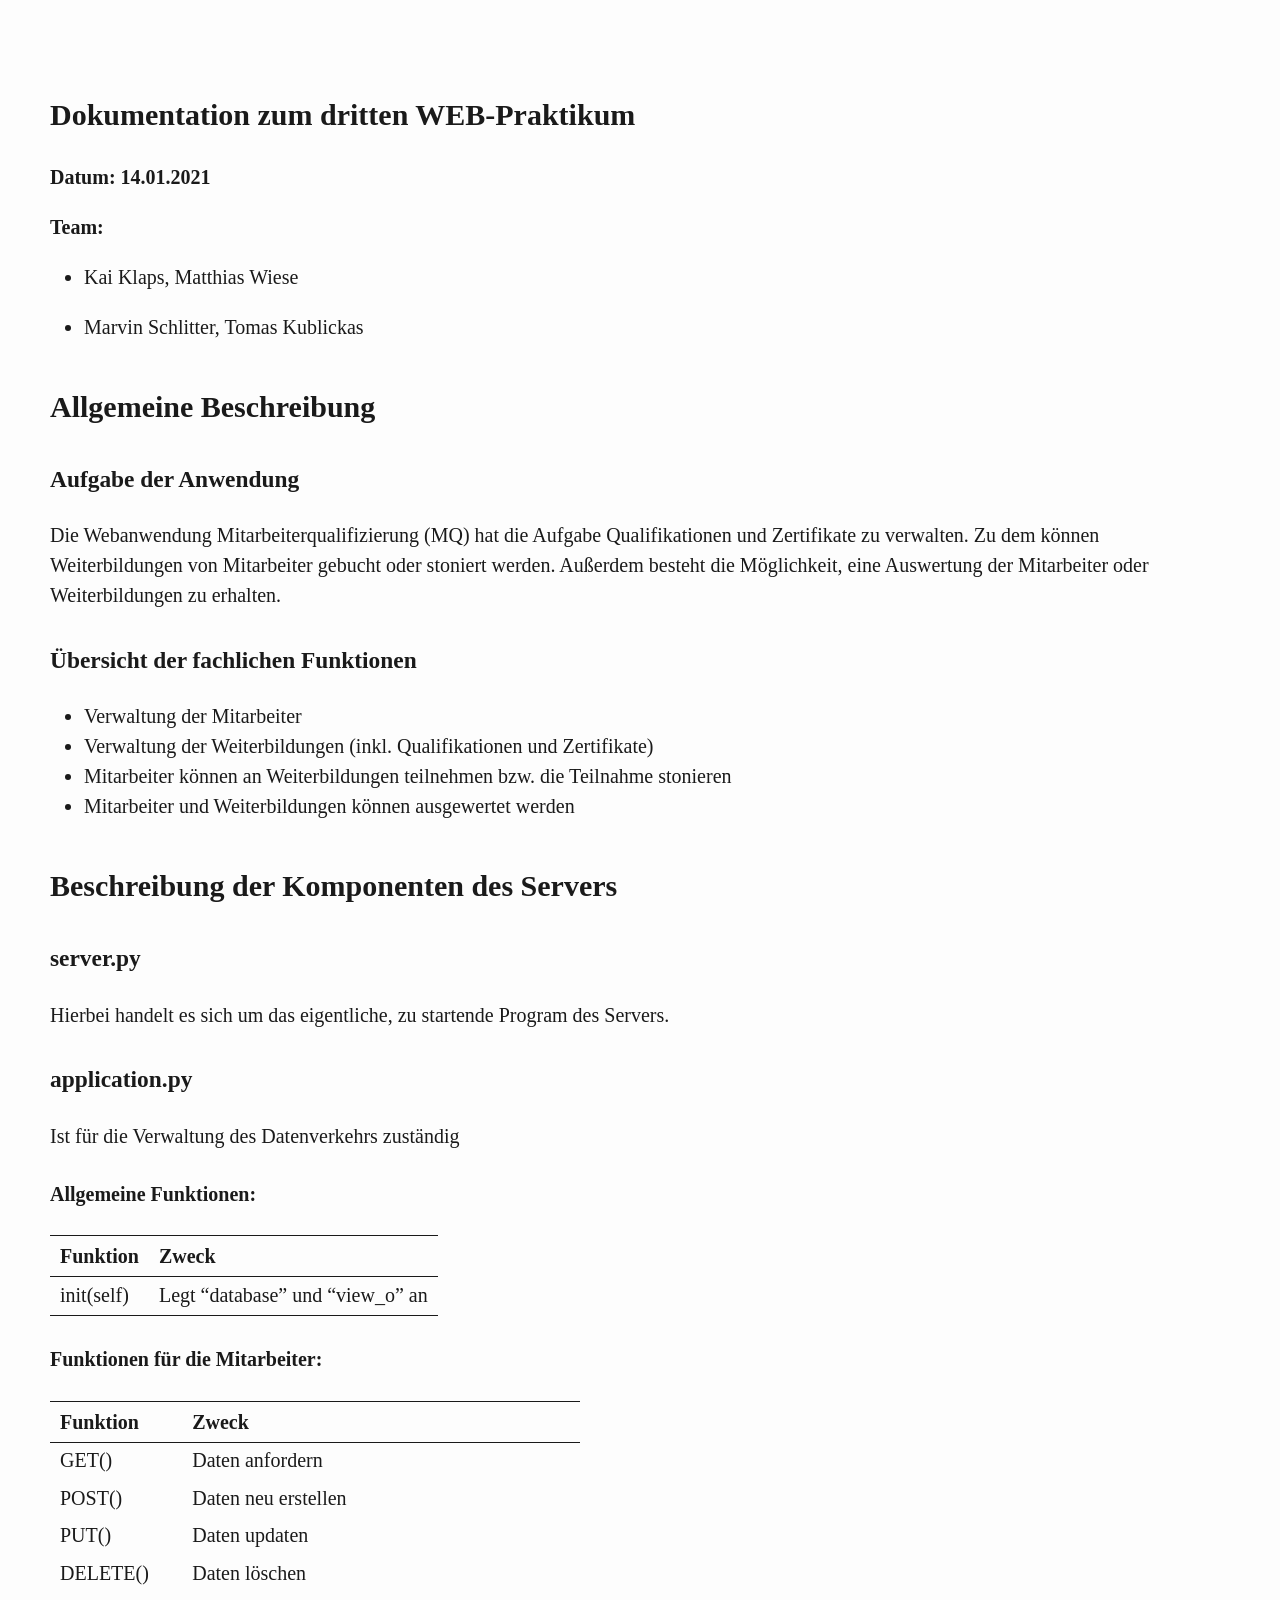
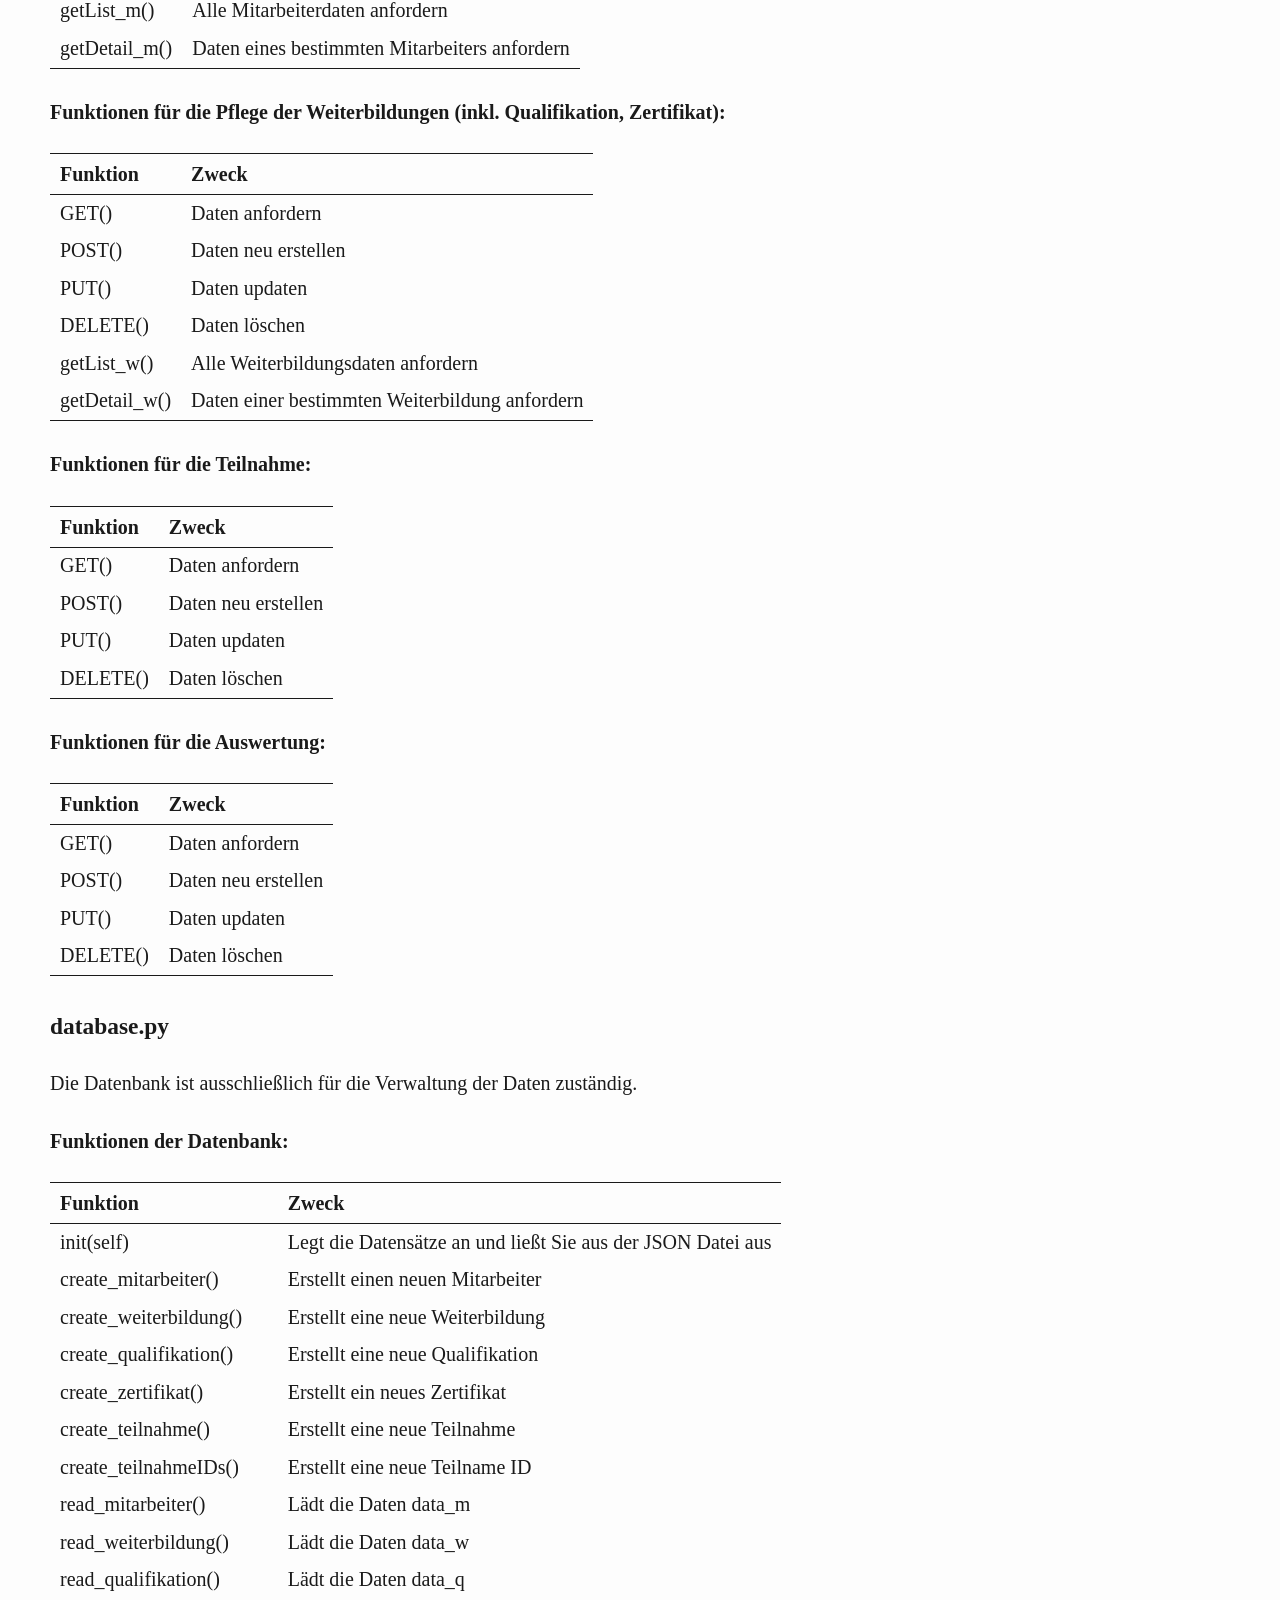
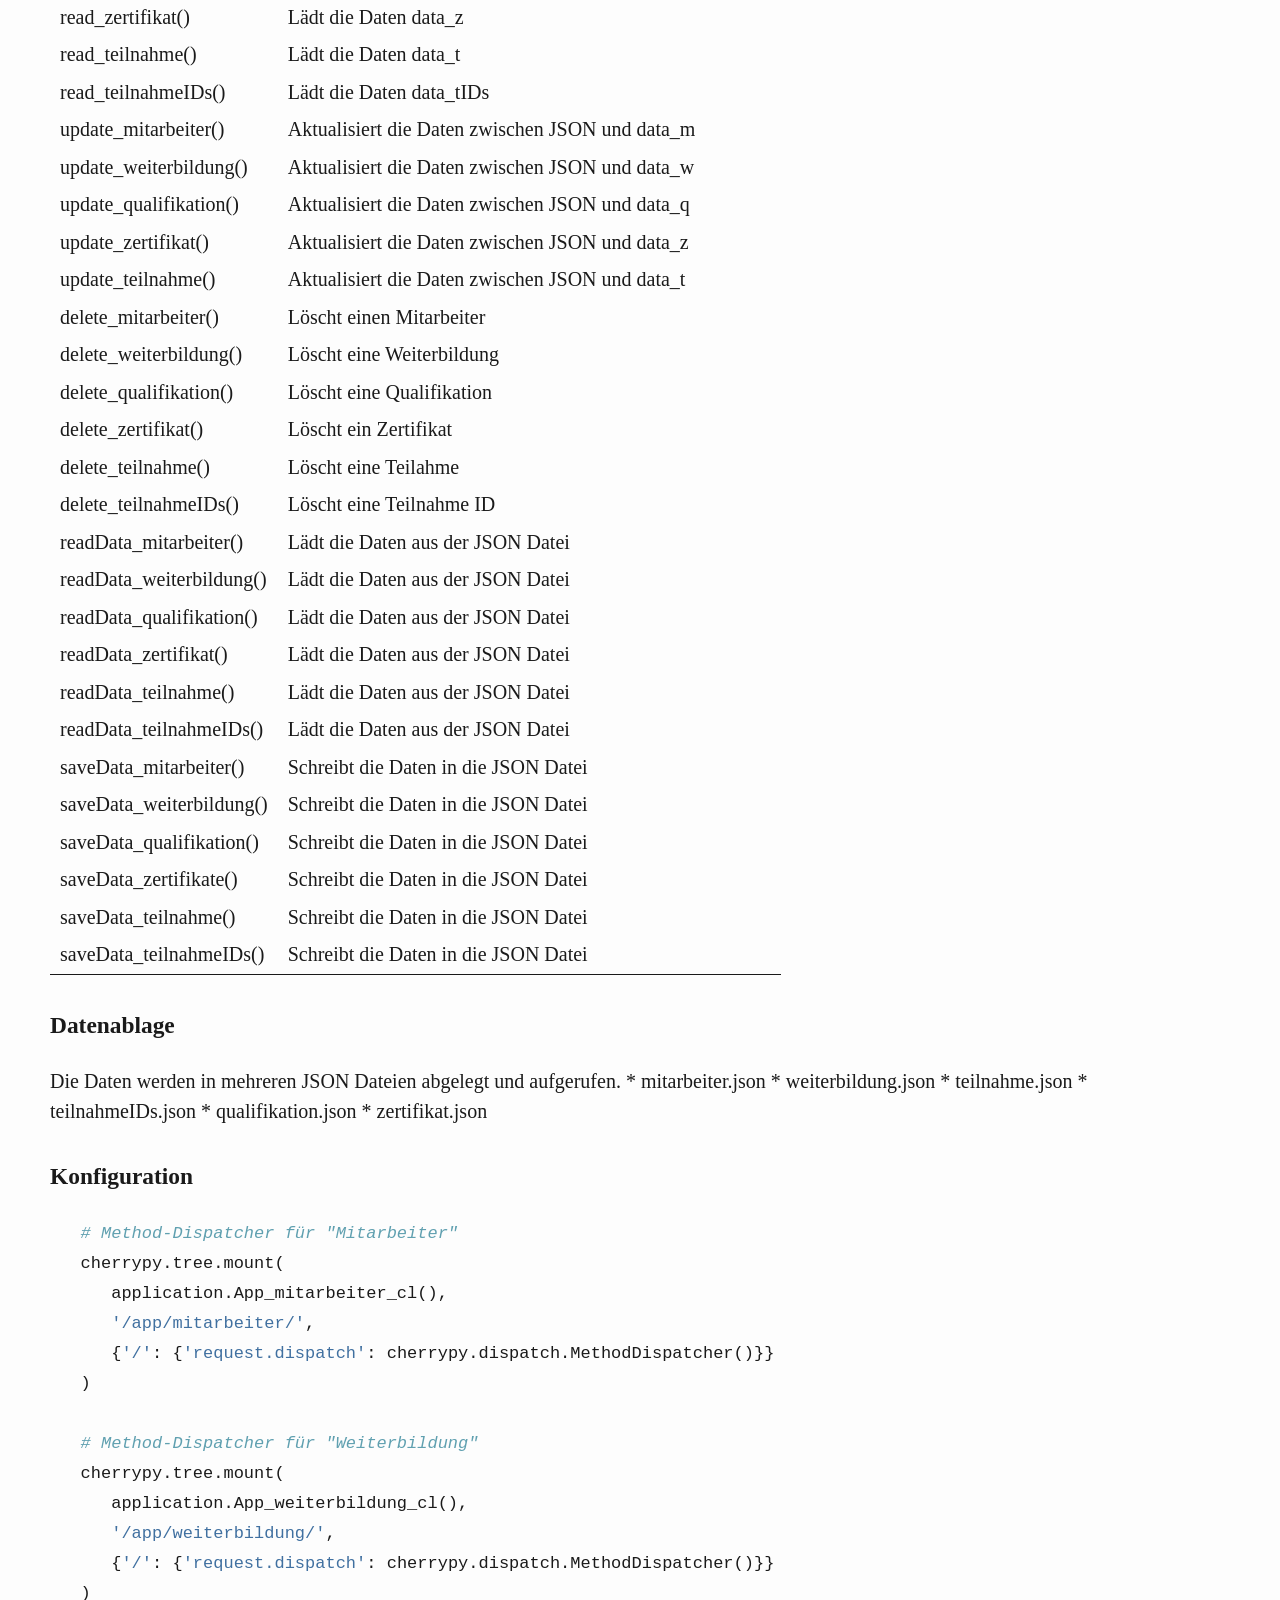
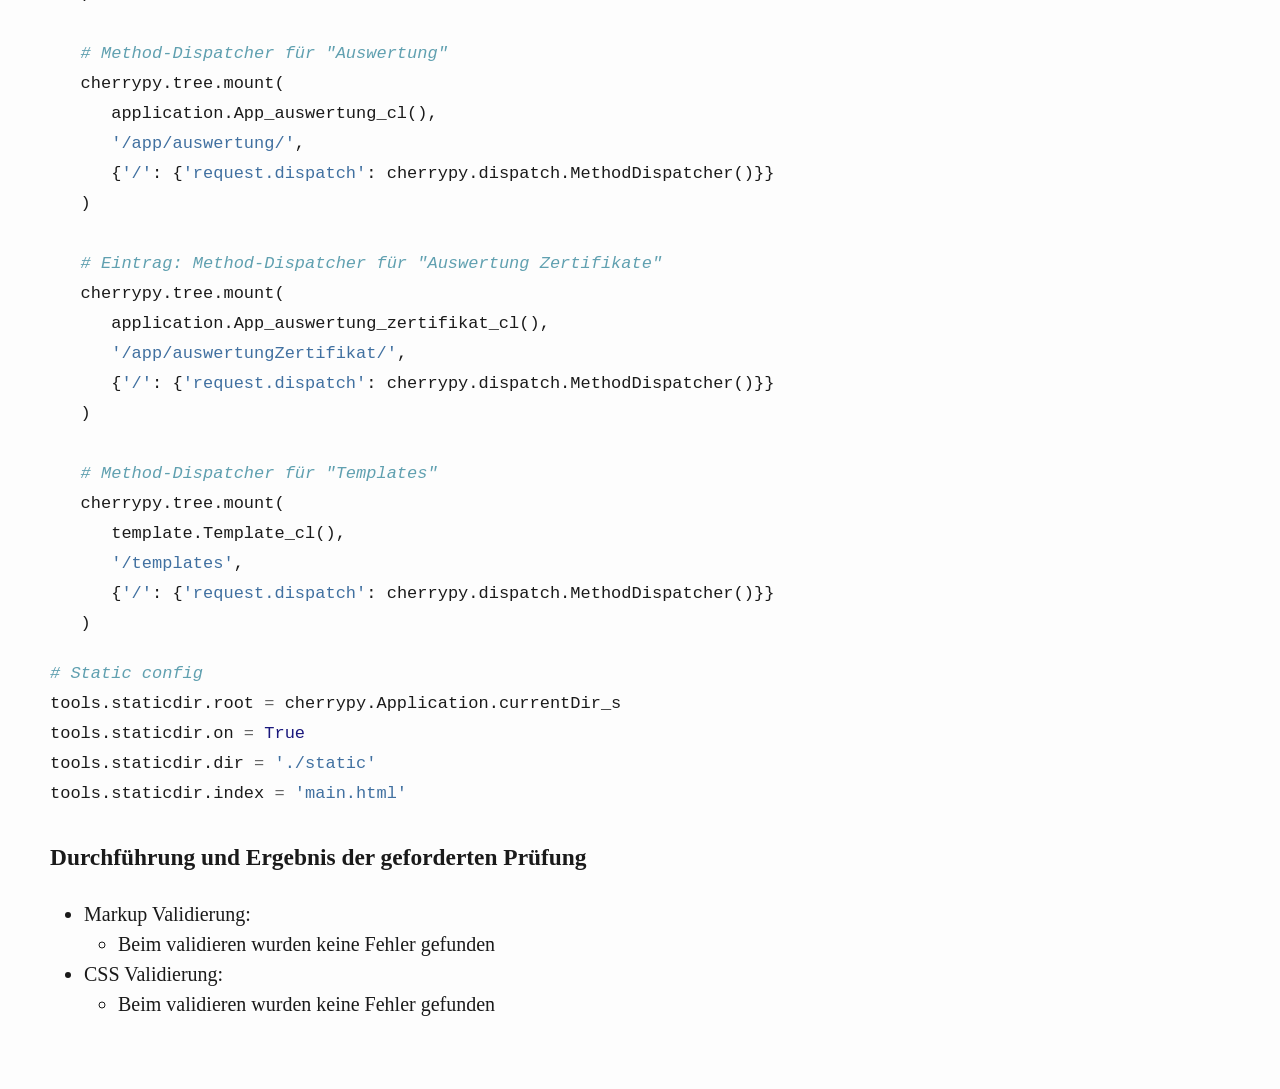
==== Praktikum-3/mq_p3/doc/Doku.html @ 1a1dd070 "Updated Doku" ====
<!DOCTYPE html>
<html xmlns="http://www.w3.org/1999/xhtml" lang="" xml:lang="">
<head>
  <meta charset="utf-8" />
  <meta name="generator" content="pandoc" />
  <meta name="viewport" content="width=device-width, initial-scale=1.0, user-scalable=yes" />
  <title>Doku</title>
  <style>
    html {
      line-height: 1.5;
      font-family: Georgia, serif;
      font-size: 20px;
      color: #1a1a1a;
      background-color: #fdfdfd;
    }
    body {
      margin: 0 auto;
      max-width: 66em;
      padding-left: 50px;
      padding-right: 50px;
      padding-top: 50px;
      padding-bottom: 50px;
      hyphens: auto;
      word-wrap: break-word;
      text-rendering: optimizeLegibility;
      font-kerning: normal;
    }
    @media (max-width: 600px) {
      body {
        font-size: 0.9em;
        padding: 1em;
      }
    }
    @media print {
      body {
        background-color: transparent;
        color: black;
        font-size: 12pt;
      }
      p, h2, h3 {
        orphans: 3;
        widows: 3;
      }
      h2, h3, h4 {
        page-break-after: avoid;
      }
    }
    p {
      margin: 1em 0;
    }
    a {
      color: #1a1a1a;
    }
    a:visited {
      color: #1a1a1a;
    }
    img {
      max-width: 100%;
    }
    h1, h2, h3, h4, h5, h6 {
      margin-top: 1.4em;
    }
    h5, h6 {
      font-size: 1em;
      font-style: italic;
    }
    h6 {
      font-weight: normal;
    }
    ol, ul {
      padding-left: 1.7em;
      margin-top: 1em;
    }
    li > ol, li > ul {
      margin-top: 0;
    }
    blockquote {
      margin: 1em 0 1em 1.7em;
      padding-left: 1em;
      border-left: 2px solid #e6e6e6;
      color: #606060;
    }
    code {
      font-family: Menlo, Monaco, 'Lucida Console', Consolas, monospace;
      font-size: 85%;
      margin: 0;
    }
    pre {
      margin: 1em 0;
      overflow: auto;
    }
    pre code {
      padding: 0;
      overflow: visible;
    }
    .sourceCode {
     background-color: transparent;
     overflow: visible;
    }
    hr {
      background-color: #1a1a1a;
      border: none;
      height: 1px;
      margin: 1em 0;
    }
    table {
      margin: 1em 0;
      border-collapse: collapse;
      width: 100%;
      overflow-x: auto;
      display: block;
      font-variant-numeric: lining-nums tabular-nums;
    }
    table caption {
      margin-bottom: 0.75em;
    }
    tbody {
      margin-top: 0.5em;
      border-top: 1px solid #1a1a1a;
      border-bottom: 1px solid #1a1a1a;
    }
    th {
      border-top: 1px solid #1a1a1a;
      padding: 0.25em 0.5em 0.25em 0.5em;
    }
    td {
      padding: 0.125em 0.5em 0.25em 0.5em;
    }
    header {
      margin-bottom: 4em;
      text-align: center;
    }
    #TOC li {
      list-style: none;
    }
    #TOC a:not(:hover) {
      text-decoration: none;
    }
    code{white-space: pre-wrap;}
    span.smallcaps{font-variant: small-caps;}
    span.underline{text-decoration: underline;}
    div.column{display: inline-block; vertical-align: top; width: 50%;}
    div.hanging-indent{margin-left: 1.5em; text-indent: -1.5em;}
    ul.task-list{list-style: none;}
    pre > code.sourceCode { white-space: pre; position: relative; }
    pre > code.sourceCode > span { display: inline-block; line-height: 1.25; }
    pre > code.sourceCode > span:empty { height: 1.2em; }
    code.sourceCode > span { color: inherit; text-decoration: inherit; }
    div.sourceCode { margin: 1em 0; }
    pre.sourceCode { margin: 0; }
    @media screen {
    div.sourceCode { overflow: auto; }
    }
    @media print {
    pre > code.sourceCode { white-space: pre-wrap; }
    pre > code.sourceCode > span { text-indent: -5em; padding-left: 5em; }
    }
    pre.numberSource code
      { counter-reset: source-line 0; }
    pre.numberSource code > span
      { position: relative; left: -4em; counter-increment: source-line; }
    pre.numberSource code > span > a:first-child::before
      { content: counter(source-line);
        position: relative; left: -1em; text-align: right; vertical-align: baseline;
        border: none; display: inline-block;
        -webkit-touch-callout: none; -webkit-user-select: none;
        -khtml-user-select: none; -moz-user-select: none;
        -ms-user-select: none; user-select: none;
        padding: 0 4px; width: 4em;
        color: #aaaaaa;
      }
    pre.numberSource { margin-left: 3em; border-left: 1px solid #aaaaaa;  padding-left: 4px; }
    div.sourceCode
      {   }
    @media screen {
    pre > code.sourceCode > span > a:first-child::before { text-decoration: underline; }
    }
    code span.al { color: #ff0000; font-weight: bold; } /* Alert */
    code span.an { color: #60a0b0; font-weight: bold; font-style: italic; } /* Annotation */
    code span.at { color: #7d9029; } /* Attribute */
    code span.bn { color: #40a070; } /* BaseN */
    code span.bu { } /* BuiltIn */
    code span.cf { color: #007020; font-weight: bold; } /* ControlFlow */
    code span.ch { color: #4070a0; } /* Char */
    code span.cn { color: #880000; } /* Constant */
    code span.co { color: #60a0b0; font-style: italic; } /* Comment */
    code span.cv { color: #60a0b0; font-weight: bold; font-style: italic; } /* CommentVar */
    code span.do { color: #ba2121; font-style: italic; } /* Documentation */
    code span.dt { color: #902000; } /* DataType */
    code span.dv { color: #40a070; } /* DecVal */
    code span.er { color: #ff0000; font-weight: bold; } /* Error */
    code span.ex { } /* Extension */
    code span.fl { color: #40a070; } /* Float */
    code span.fu { color: #06287e; } /* Function */
    code span.im { } /* Import */
    code span.in { color: #60a0b0; font-weight: bold; font-style: italic; } /* Information */
    code span.kw { color: #007020; font-weight: bold; } /* Keyword */
    code span.op { color: #666666; } /* Operator */
    code span.ot { color: #007020; } /* Other */
    code span.pp { color: #bc7a00; } /* Preprocessor */
    code span.sc { color: #4070a0; } /* SpecialChar */
    code span.ss { color: #bb6688; } /* SpecialString */
    code span.st { color: #4070a0; } /* String */
    code span.va { color: #19177c; } /* Variable */
    code span.vs { color: #4070a0; } /* VerbatimString */
    code span.wa { color: #60a0b0; font-weight: bold; font-style: italic; } /* Warning */
    .display.math{display: block; text-align: center; margin: 0.5rem auto;}
  </style>
  <!--[if lt IE 9]>
    <script src="//cdnjs.cloudflare.com/ajax/libs/html5shiv/3.7.3/html5shiv-printshiv.min.js"></script>
  <![endif]-->
</head>
<body>
<h2 id="dokumentation-zum-dritten-web-praktikum">Dokumentation zum dritten WEB-Praktikum</h2>
<p><strong>Datum: 14.01.2021</strong></p>
<p><strong>Team:</strong></p>
<ul>
<li><p>Kai Klaps, Matthias Wiese</p></li>
<li><p>Marvin Schlitter, Tomas Kublickas</p></li>
</ul>
<h2 id="allgemeine-beschreibung">Allgemeine Beschreibung</h2>
<h3 id="aufgabe-der-anwendung">Aufgabe der Anwendung</h3>
<p>Die Webanwendung Mitarbeiterqualifizierung (MQ) hat die Aufgabe Qualifikationen und Zertifikate zu verwalten. Zu dem können Weiterbildungen von Mitarbeiter gebucht oder stoniert werden. Außerdem besteht die Möglichkeit, eine Auswertung der Mitarbeiter oder Weiterbildungen zu erhalten.</p>
<h3 id="übersicht-der-fachlichen-funktionen">Übersicht der fachlichen Funktionen</h3>
<ul>
<li>Verwaltung der Mitarbeiter</li>
<li>Verwaltung der Weiterbildungen (inkl. Qualifikationen und Zertifikate)</li>
<li>Mitarbeiter können an Weiterbildungen teilnehmen bzw. die Teilnahme stonieren</li>
<li>Mitarbeiter und Weiterbildungen können ausgewertet werden</li>
</ul>
<h2 id="beschreibung-der-komponenten-des-servers">Beschreibung der Komponenten des Servers</h2>
<h3 id="server.py">server.py</h3>
<p>Hierbei handelt es sich um das eigentliche, zu startende Program des Servers.</p>
<h3 id="application.py">application.py</h3>
<p>Ist für die Verwaltung des Datenverkehrs zuständig</p>
<h4 id="allgemeine-funktionen">Allgemeine Funktionen:</h4>
<table>
<thead>
<tr class="header">
<th style="text-align: left;">Funktion</th>
<th style="text-align: left;">Zweck</th>
</tr>
</thead>
<tbody>
<tr class="odd">
<td style="text-align: left;">init(self)</td>
<td style="text-align: left;">Legt “database” und “view_o” an</td>
</tr>
</tbody>
</table>
<h4 id="funktionen-für-die-mitarbeiter">Funktionen für die Mitarbeiter:</h4>
<table>
<thead>
<tr class="header">
<th style="text-align: left;">Funktion</th>
<th style="text-align: left;">Zweck</th>
</tr>
</thead>
<tbody>
<tr class="odd">
<td style="text-align: left;">GET()</td>
<td style="text-align: left;">Daten anfordern</td>
</tr>
<tr class="even">
<td style="text-align: left;">POST()</td>
<td style="text-align: left;">Daten neu erstellen</td>
</tr>
<tr class="odd">
<td style="text-align: left;">PUT()</td>
<td style="text-align: left;">Daten updaten</td>
</tr>
<tr class="even">
<td style="text-align: left;">DELETE()</td>
<td style="text-align: left;">Daten löschen</td>
</tr>
<tr class="odd">
<td style="text-align: left;">getList_m()</td>
<td style="text-align: left;">Alle Mitarbeiterdaten anfordern</td>
</tr>
<tr class="even">
<td style="text-align: left;">getDetail_m()</td>
<td style="text-align: left;">Daten eines bestimmten Mitarbeiters anfordern</td>
</tr>
</tbody>
</table>
<h4 id="funktionen-für-die-pflege-der-weiterbildungen-inkl.-qualifikation-zertifikat">Funktionen für die Pflege der Weiterbildungen (inkl. Qualifikation, Zertifikat):</h4>
<table>
<thead>
<tr class="header">
<th style="text-align: left;">Funktion</th>
<th style="text-align: left;">Zweck</th>
</tr>
</thead>
<tbody>
<tr class="odd">
<td style="text-align: left;">GET()</td>
<td style="text-align: left;">Daten anfordern</td>
</tr>
<tr class="even">
<td style="text-align: left;">POST()</td>
<td style="text-align: left;">Daten neu erstellen</td>
</tr>
<tr class="odd">
<td style="text-align: left;">PUT()</td>
<td style="text-align: left;">Daten updaten</td>
</tr>
<tr class="even">
<td style="text-align: left;">DELETE()</td>
<td style="text-align: left;">Daten löschen</td>
</tr>
<tr class="odd">
<td style="text-align: left;">getList_w()</td>
<td style="text-align: left;">Alle Weiterbildungsdaten anfordern</td>
</tr>
<tr class="even">
<td style="text-align: left;">getDetail_w()</td>
<td style="text-align: left;">Daten einer bestimmten Weiterbildung anfordern</td>
</tr>
</tbody>
</table>
<h4 id="funktionen-für-die-teilnahme">Funktionen für die Teilnahme:</h4>
<table>
<thead>
<tr class="header">
<th style="text-align: left;">Funktion</th>
<th style="text-align: left;">Zweck</th>
</tr>
</thead>
<tbody>
<tr class="odd">
<td style="text-align: left;">GET()</td>
<td style="text-align: left;">Daten anfordern</td>
</tr>
<tr class="even">
<td style="text-align: left;">POST()</td>
<td style="text-align: left;">Daten neu erstellen</td>
</tr>
<tr class="odd">
<td style="text-align: left;">PUT()</td>
<td style="text-align: left;">Daten updaten</td>
</tr>
<tr class="even">
<td style="text-align: left;">DELETE()</td>
<td style="text-align: left;">Daten löschen</td>
</tr>
</tbody>
</table>
<h4 id="funktionen-für-die-auswertung">Funktionen für die Auswertung:</h4>
<table>
<thead>
<tr class="header">
<th style="text-align: left;">Funktion</th>
<th style="text-align: left;">Zweck</th>
</tr>
</thead>
<tbody>
<tr class="odd">
<td style="text-align: left;">GET()</td>
<td style="text-align: left;">Daten anfordern</td>
</tr>
<tr class="even">
<td style="text-align: left;">POST()</td>
<td style="text-align: left;">Daten neu erstellen</td>
</tr>
<tr class="odd">
<td style="text-align: left;">PUT()</td>
<td style="text-align: left;">Daten updaten</td>
</tr>
<tr class="even">
<td style="text-align: left;">DELETE()</td>
<td style="text-align: left;">Daten löschen</td>
</tr>
</tbody>
</table>
<h3 id="database.py">database.py</h3>
<p>Die Datenbank ist ausschließlich für die Verwaltung der Daten zuständig.</p>
<h4 id="funktionen-der-datenbank">Funktionen der Datenbank:</h4>
<table>
<thead>
<tr class="header">
<th style="text-align: left;">Funktion</th>
<th style="text-align: left;">Zweck</th>
</tr>
</thead>
<tbody>
<tr class="odd">
<td style="text-align: left;">init(self)</td>
<td style="text-align: left;">Legt die Datensätze an und ließt Sie aus der JSON Datei aus</td>
</tr>
<tr class="even">
<td style="text-align: left;">create_mitarbeiter()</td>
<td style="text-align: left;">Erstellt einen neuen Mitarbeiter</td>
</tr>
<tr class="odd">
<td style="text-align: left;">create_weiterbildung()</td>
<td style="text-align: left;">Erstellt eine neue Weiterbildung</td>
</tr>
<tr class="even">
<td style="text-align: left;">create_qualifikation()</td>
<td style="text-align: left;">Erstellt eine neue Qualifikation</td>
</tr>
<tr class="odd">
<td style="text-align: left;">create_zertifikat()</td>
<td style="text-align: left;">Erstellt ein neues Zertifikat</td>
</tr>
<tr class="even">
<td style="text-align: left;">create_teilnahme()</td>
<td style="text-align: left;">Erstellt eine neue Teilnahme</td>
</tr>
<tr class="odd">
<td style="text-align: left;">create_teilnahmeIDs()</td>
<td style="text-align: left;">Erstellt eine neue Teilname ID</td>
</tr>
<tr class="even">
<td style="text-align: left;">read_mitarbeiter()</td>
<td style="text-align: left;">Lädt die Daten data_m</td>
</tr>
<tr class="odd">
<td style="text-align: left;">read_weiterbildung()</td>
<td style="text-align: left;">Lädt die Daten data_w</td>
</tr>
<tr class="even">
<td style="text-align: left;">read_qualifikation()</td>
<td style="text-align: left;">Lädt die Daten data_q</td>
</tr>
<tr class="odd">
<td style="text-align: left;">read_zertifikat()</td>
<td style="text-align: left;">Lädt die Daten data_z</td>
</tr>
<tr class="even">
<td style="text-align: left;">read_teilnahme()</td>
<td style="text-align: left;">Lädt die Daten data_t</td>
</tr>
<tr class="odd">
<td style="text-align: left;">read_teilnahmeIDs()</td>
<td style="text-align: left;">Lädt die Daten data_tIDs</td>
</tr>
<tr class="even">
<td style="text-align: left;">update_mitarbeiter()</td>
<td style="text-align: left;">Aktualisiert die Daten zwischen JSON und data_m</td>
</tr>
<tr class="odd">
<td style="text-align: left;">update_weiterbildung()</td>
<td style="text-align: left;">Aktualisiert die Daten zwischen JSON und data_w</td>
</tr>
<tr class="even">
<td style="text-align: left;">update_qualifikation()</td>
<td style="text-align: left;">Aktualisiert die Daten zwischen JSON und data_q</td>
</tr>
<tr class="odd">
<td style="text-align: left;">update_zertifikat()</td>
<td style="text-align: left;">Aktualisiert die Daten zwischen JSON und data_z</td>
</tr>
<tr class="even">
<td style="text-align: left;">update_teilnahme()</td>
<td style="text-align: left;">Aktualisiert die Daten zwischen JSON und data_t</td>
</tr>
<tr class="odd">
<td style="text-align: left;">delete_mitarbeiter()</td>
<td style="text-align: left;">Löscht einen Mitarbeiter</td>
</tr>
<tr class="even">
<td style="text-align: left;">delete_weiterbildung()</td>
<td style="text-align: left;">Löscht eine Weiterbildung</td>
</tr>
<tr class="odd">
<td style="text-align: left;">delete_qualifikation()</td>
<td style="text-align: left;">Löscht eine Qualifikation</td>
</tr>
<tr class="even">
<td style="text-align: left;">delete_zertifikat()</td>
<td style="text-align: left;">Löscht ein Zertifikat</td>
</tr>
<tr class="odd">
<td style="text-align: left;">delete_teilnahme()</td>
<td style="text-align: left;">Löscht eine Teilahme</td>
</tr>
<tr class="even">
<td style="text-align: left;">delete_teilnahmeIDs()</td>
<td style="text-align: left;">Löscht eine Teilnahme ID</td>
</tr>
<tr class="odd">
<td style="text-align: left;">readData_mitarbeiter()</td>
<td style="text-align: left;">Lädt die Daten aus der JSON Datei</td>
</tr>
<tr class="even">
<td style="text-align: left;">readData_weiterbildung()</td>
<td style="text-align: left;">Lädt die Daten aus der JSON Datei</td>
</tr>
<tr class="odd">
<td style="text-align: left;">readData_qualifikation()</td>
<td style="text-align: left;">Lädt die Daten aus der JSON Datei</td>
</tr>
<tr class="even">
<td style="text-align: left;">readData_zertifikat()</td>
<td style="text-align: left;">Lädt die Daten aus der JSON Datei</td>
</tr>
<tr class="odd">
<td style="text-align: left;">readData_teilnahme()</td>
<td style="text-align: left;">Lädt die Daten aus der JSON Datei</td>
</tr>
<tr class="even">
<td style="text-align: left;">readData_teilnahmeIDs()</td>
<td style="text-align: left;">Lädt die Daten aus der JSON Datei</td>
</tr>
<tr class="odd">
<td style="text-align: left;">saveData_mitarbeiter()</td>
<td style="text-align: left;">Schreibt die Daten in die JSON Datei</td>
</tr>
<tr class="even">
<td style="text-align: left;">saveData_weiterbildung()</td>
<td style="text-align: left;">Schreibt die Daten in die JSON Datei</td>
</tr>
<tr class="odd">
<td style="text-align: left;">saveData_qualifikation()</td>
<td style="text-align: left;">Schreibt die Daten in die JSON Datei</td>
</tr>
<tr class="even">
<td style="text-align: left;">saveData_zertifikate()</td>
<td style="text-align: left;">Schreibt die Daten in die JSON Datei</td>
</tr>
<tr class="odd">
<td style="text-align: left;">saveData_teilnahme()</td>
<td style="text-align: left;">Schreibt die Daten in die JSON Datei</td>
</tr>
<tr class="even">
<td style="text-align: left;">saveData_teilnahmeIDs()</td>
<td style="text-align: left;">Schreibt die Daten in die JSON Datei</td>
</tr>
</tbody>
</table>
<h3 id="datenablage">Datenablage</h3>
<p>Die Daten werden in mehreren JSON Dateien abgelegt und aufgerufen. * mitarbeiter.json * weiterbildung.json * teilnahme.json * teilnahmeIDs.json * qualifikation.json * zertifikat.json</p>
<h3 id="konfiguration">Konfiguration</h3>
<div class="sourceCode" id="cb1"><pre class="sourceCode python"><code class="sourceCode python"><span id="cb1-1"><a href="#cb1-1" aria-hidden="true" tabindex="-1"></a>   <span class="co"># Method-Dispatcher für &quot;Mitarbeiter&quot;</span></span>
<span id="cb1-2"><a href="#cb1-2" aria-hidden="true" tabindex="-1"></a>   cherrypy.tree.mount(</span>
<span id="cb1-3"><a href="#cb1-3" aria-hidden="true" tabindex="-1"></a>      application.App_mitarbeiter_cl(),</span>
<span id="cb1-4"><a href="#cb1-4" aria-hidden="true" tabindex="-1"></a>      <span class="st">&#39;/app/mitarbeiter/&#39;</span>,</span>
<span id="cb1-5"><a href="#cb1-5" aria-hidden="true" tabindex="-1"></a>      {<span class="st">&#39;/&#39;</span>: {<span class="st">&#39;request.dispatch&#39;</span>: cherrypy.dispatch.MethodDispatcher()}}</span>
<span id="cb1-6"><a href="#cb1-6" aria-hidden="true" tabindex="-1"></a>   )</span>
<span id="cb1-7"><a href="#cb1-7" aria-hidden="true" tabindex="-1"></a></span>
<span id="cb1-8"><a href="#cb1-8" aria-hidden="true" tabindex="-1"></a>   <span class="co"># Method-Dispatcher für &quot;Weiterbildung&quot;</span></span>
<span id="cb1-9"><a href="#cb1-9" aria-hidden="true" tabindex="-1"></a>   cherrypy.tree.mount(</span>
<span id="cb1-10"><a href="#cb1-10" aria-hidden="true" tabindex="-1"></a>      application.App_weiterbildung_cl(),</span>
<span id="cb1-11"><a href="#cb1-11" aria-hidden="true" tabindex="-1"></a>      <span class="st">&#39;/app/weiterbildung/&#39;</span>,</span>
<span id="cb1-12"><a href="#cb1-12" aria-hidden="true" tabindex="-1"></a>      {<span class="st">&#39;/&#39;</span>: {<span class="st">&#39;request.dispatch&#39;</span>: cherrypy.dispatch.MethodDispatcher()}}</span>
<span id="cb1-13"><a href="#cb1-13" aria-hidden="true" tabindex="-1"></a>   )       </span>
<span id="cb1-14"><a href="#cb1-14" aria-hidden="true" tabindex="-1"></a></span>
<span id="cb1-15"><a href="#cb1-15" aria-hidden="true" tabindex="-1"></a>   <span class="co"># Method-Dispatcher für &quot;Auswertung&quot;</span></span>
<span id="cb1-16"><a href="#cb1-16" aria-hidden="true" tabindex="-1"></a>   cherrypy.tree.mount(</span>
<span id="cb1-17"><a href="#cb1-17" aria-hidden="true" tabindex="-1"></a>      application.App_auswertung_cl(),</span>
<span id="cb1-18"><a href="#cb1-18" aria-hidden="true" tabindex="-1"></a>      <span class="st">&#39;/app/auswertung/&#39;</span>,</span>
<span id="cb1-19"><a href="#cb1-19" aria-hidden="true" tabindex="-1"></a>      {<span class="st">&#39;/&#39;</span>: {<span class="st">&#39;request.dispatch&#39;</span>: cherrypy.dispatch.MethodDispatcher()}}</span>
<span id="cb1-20"><a href="#cb1-20" aria-hidden="true" tabindex="-1"></a>   ) </span>
<span id="cb1-21"><a href="#cb1-21" aria-hidden="true" tabindex="-1"></a></span>
<span id="cb1-22"><a href="#cb1-22" aria-hidden="true" tabindex="-1"></a>   <span class="co"># Eintrag: Method-Dispatcher für &quot;Auswertung Zertifikate&quot;</span></span>
<span id="cb1-23"><a href="#cb1-23" aria-hidden="true" tabindex="-1"></a>   cherrypy.tree.mount(</span>
<span id="cb1-24"><a href="#cb1-24" aria-hidden="true" tabindex="-1"></a>      application.App_auswertung_zertifikat_cl(),</span>
<span id="cb1-25"><a href="#cb1-25" aria-hidden="true" tabindex="-1"></a>      <span class="st">&#39;/app/auswertungZertifikat/&#39;</span>,</span>
<span id="cb1-26"><a href="#cb1-26" aria-hidden="true" tabindex="-1"></a>      {<span class="st">&#39;/&#39;</span>: {<span class="st">&#39;request.dispatch&#39;</span>: cherrypy.dispatch.MethodDispatcher()}}</span>
<span id="cb1-27"><a href="#cb1-27" aria-hidden="true" tabindex="-1"></a>   ) </span>
<span id="cb1-28"><a href="#cb1-28" aria-hidden="true" tabindex="-1"></a></span>
<span id="cb1-29"><a href="#cb1-29" aria-hidden="true" tabindex="-1"></a>   <span class="co"># Method-Dispatcher für &quot;Templates&quot;</span></span>
<span id="cb1-30"><a href="#cb1-30" aria-hidden="true" tabindex="-1"></a>   cherrypy.tree.mount(</span>
<span id="cb1-31"><a href="#cb1-31" aria-hidden="true" tabindex="-1"></a>      template.Template_cl(),</span>
<span id="cb1-32"><a href="#cb1-32" aria-hidden="true" tabindex="-1"></a>      <span class="st">&#39;/templates&#39;</span>,</span>
<span id="cb1-33"><a href="#cb1-33" aria-hidden="true" tabindex="-1"></a>      {<span class="st">&#39;/&#39;</span>: {<span class="st">&#39;request.dispatch&#39;</span>: cherrypy.dispatch.MethodDispatcher()}}</span>
<span id="cb1-34"><a href="#cb1-34" aria-hidden="true" tabindex="-1"></a>   )</span></code></pre></div>
<div class="sourceCode" id="cb2"><pre class="sourceCode python"><code class="sourceCode python"><span id="cb2-1"><a href="#cb2-1" aria-hidden="true" tabindex="-1"></a><span class="co"># Static config</span></span>
<span id="cb2-2"><a href="#cb2-2" aria-hidden="true" tabindex="-1"></a>tools.staticdir.root <span class="op">=</span> cherrypy.Application.currentDir_s</span>
<span id="cb2-3"><a href="#cb2-3" aria-hidden="true" tabindex="-1"></a>tools.staticdir.on <span class="op">=</span> <span class="va">True</span></span>
<span id="cb2-4"><a href="#cb2-4" aria-hidden="true" tabindex="-1"></a>tools.staticdir.<span class="bu">dir</span> <span class="op">=</span> <span class="st">&#39;./static&#39;</span></span>
<span id="cb2-5"><a href="#cb2-5" aria-hidden="true" tabindex="-1"></a>tools.staticdir.index <span class="op">=</span> <span class="st">&#39;main.html&#39;</span></span></code></pre></div>
<h3 id="durchführung-und-ergebnis-der-geforderten-prüfung">Durchführung und Ergebnis der geforderten Prüfung</h3>
<ul>
<li>Markup Validierung:
<ul>
<li>Beim validieren wurden keine Fehler gefunden</li>
</ul></li>
<li>CSS Validierung:
<ul>
<li>Beim validieren wurden keine Fehler gefunden</li>
</ul></li>
</ul>
</body>
</html>
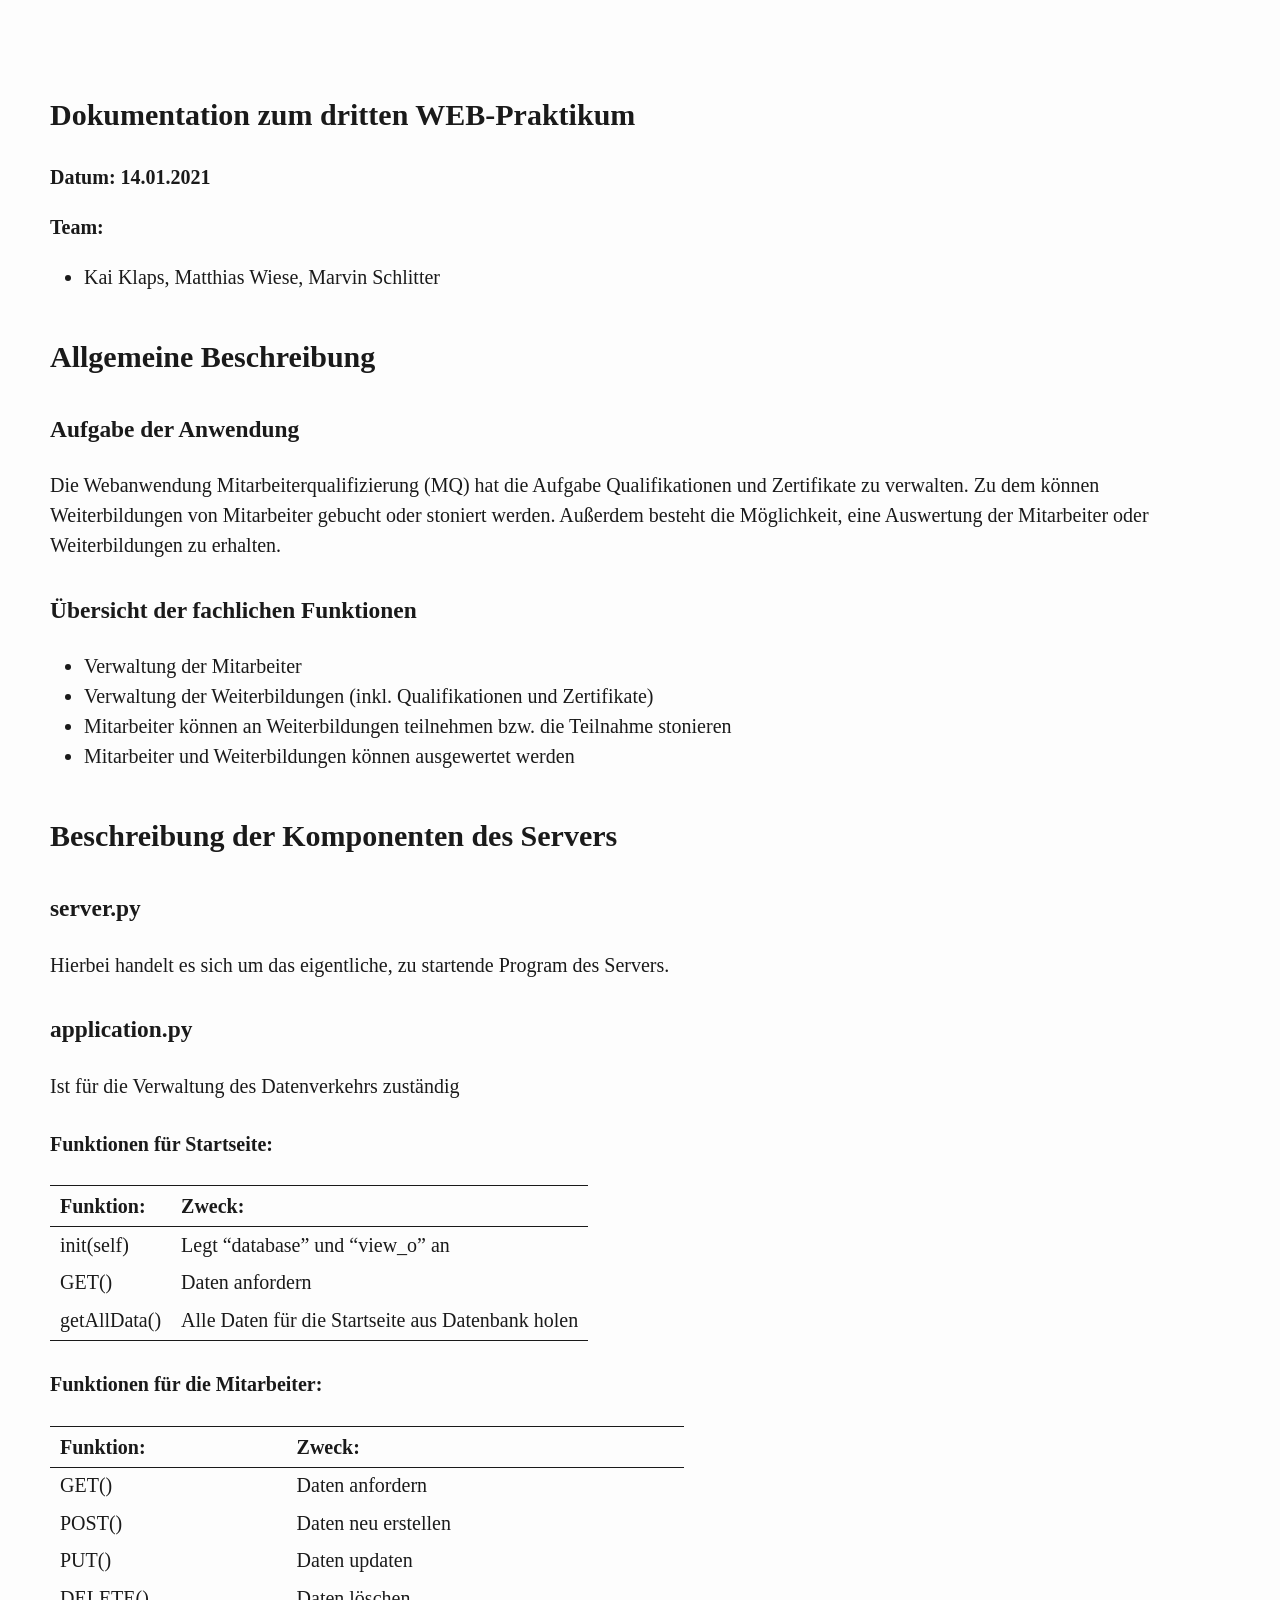
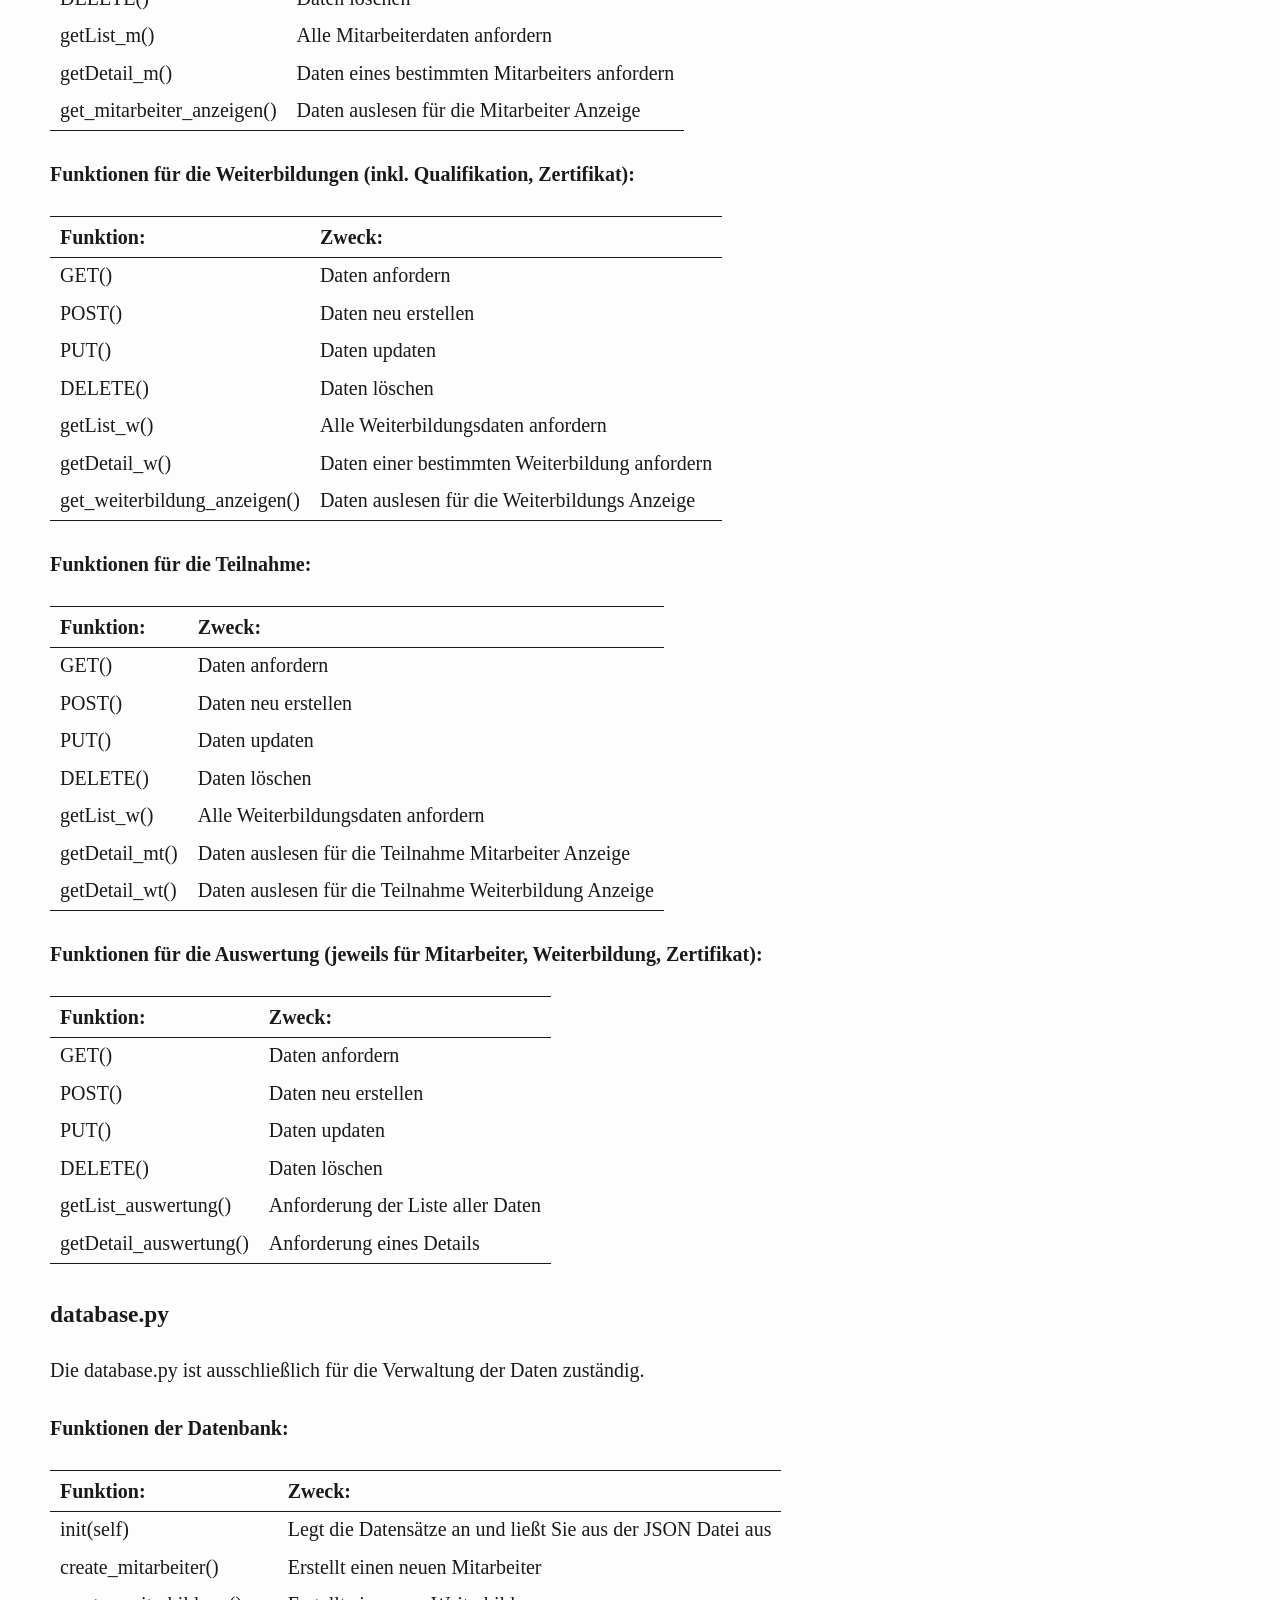
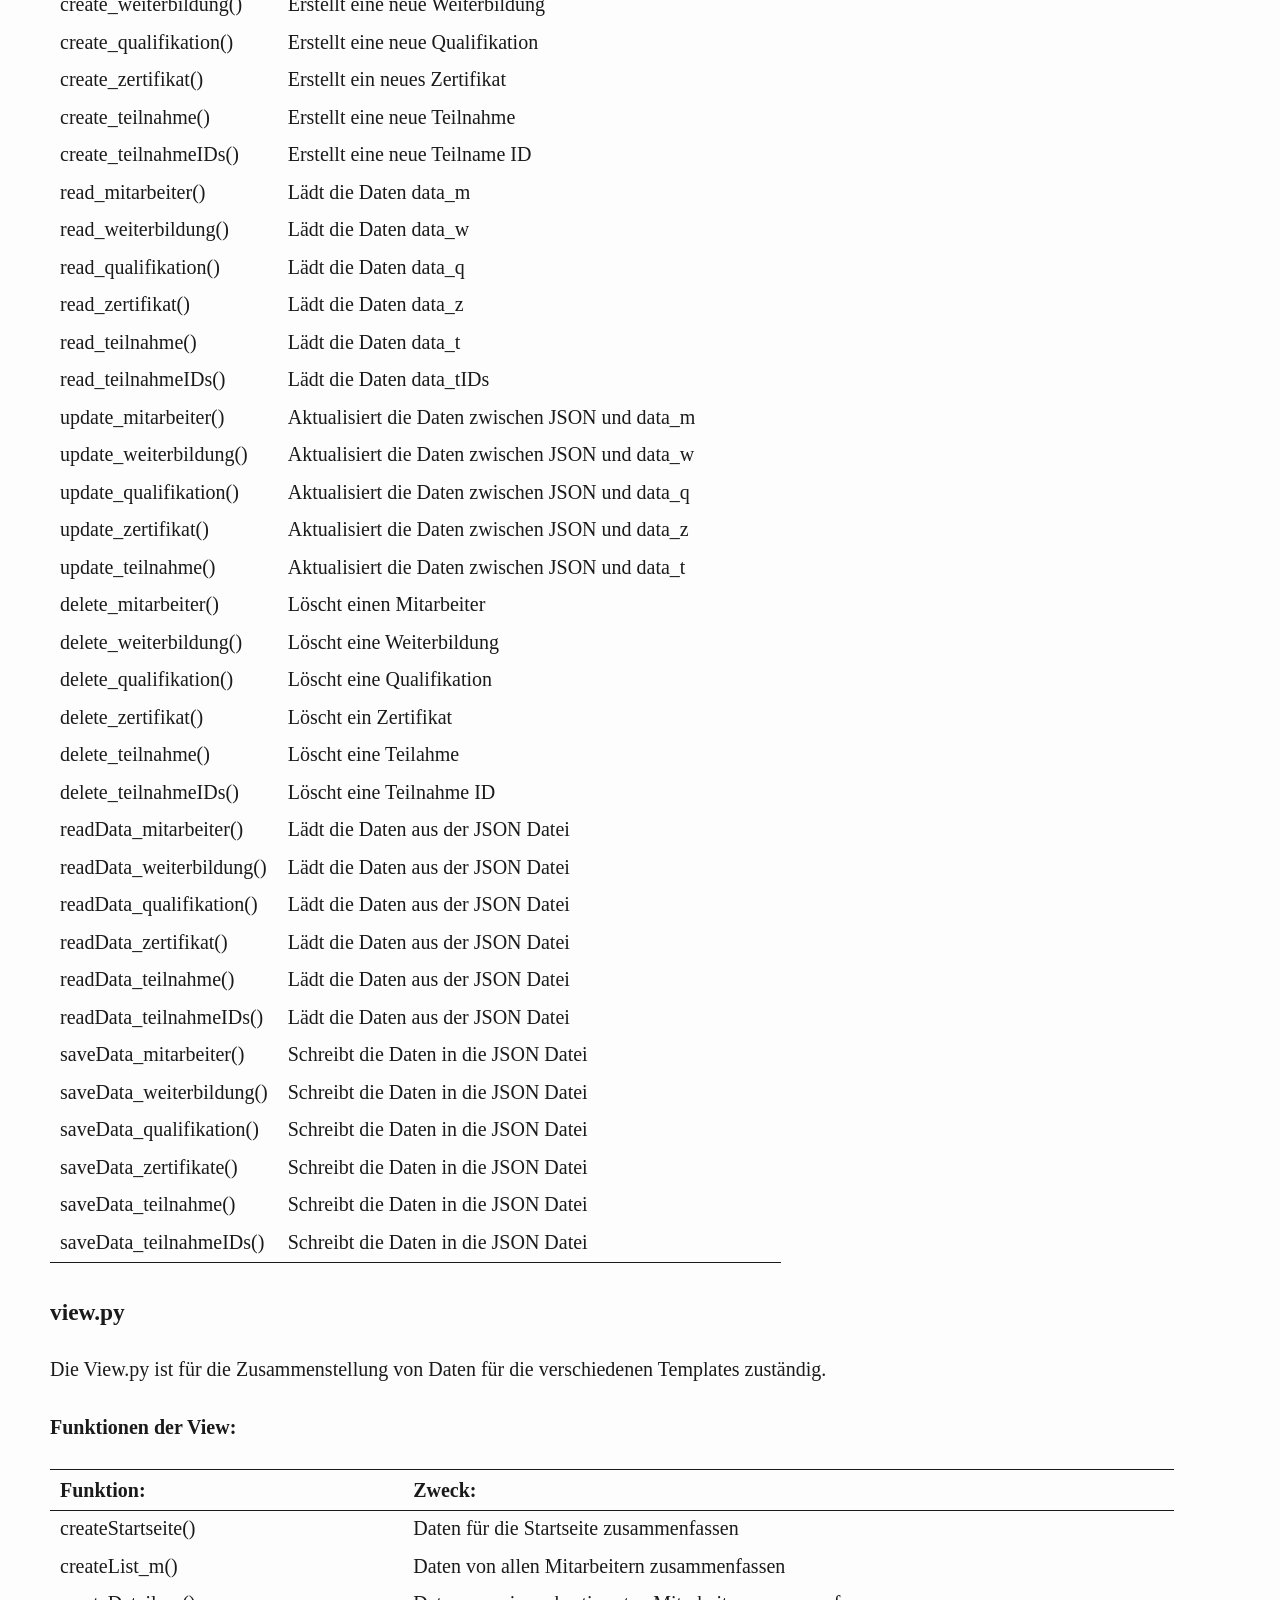
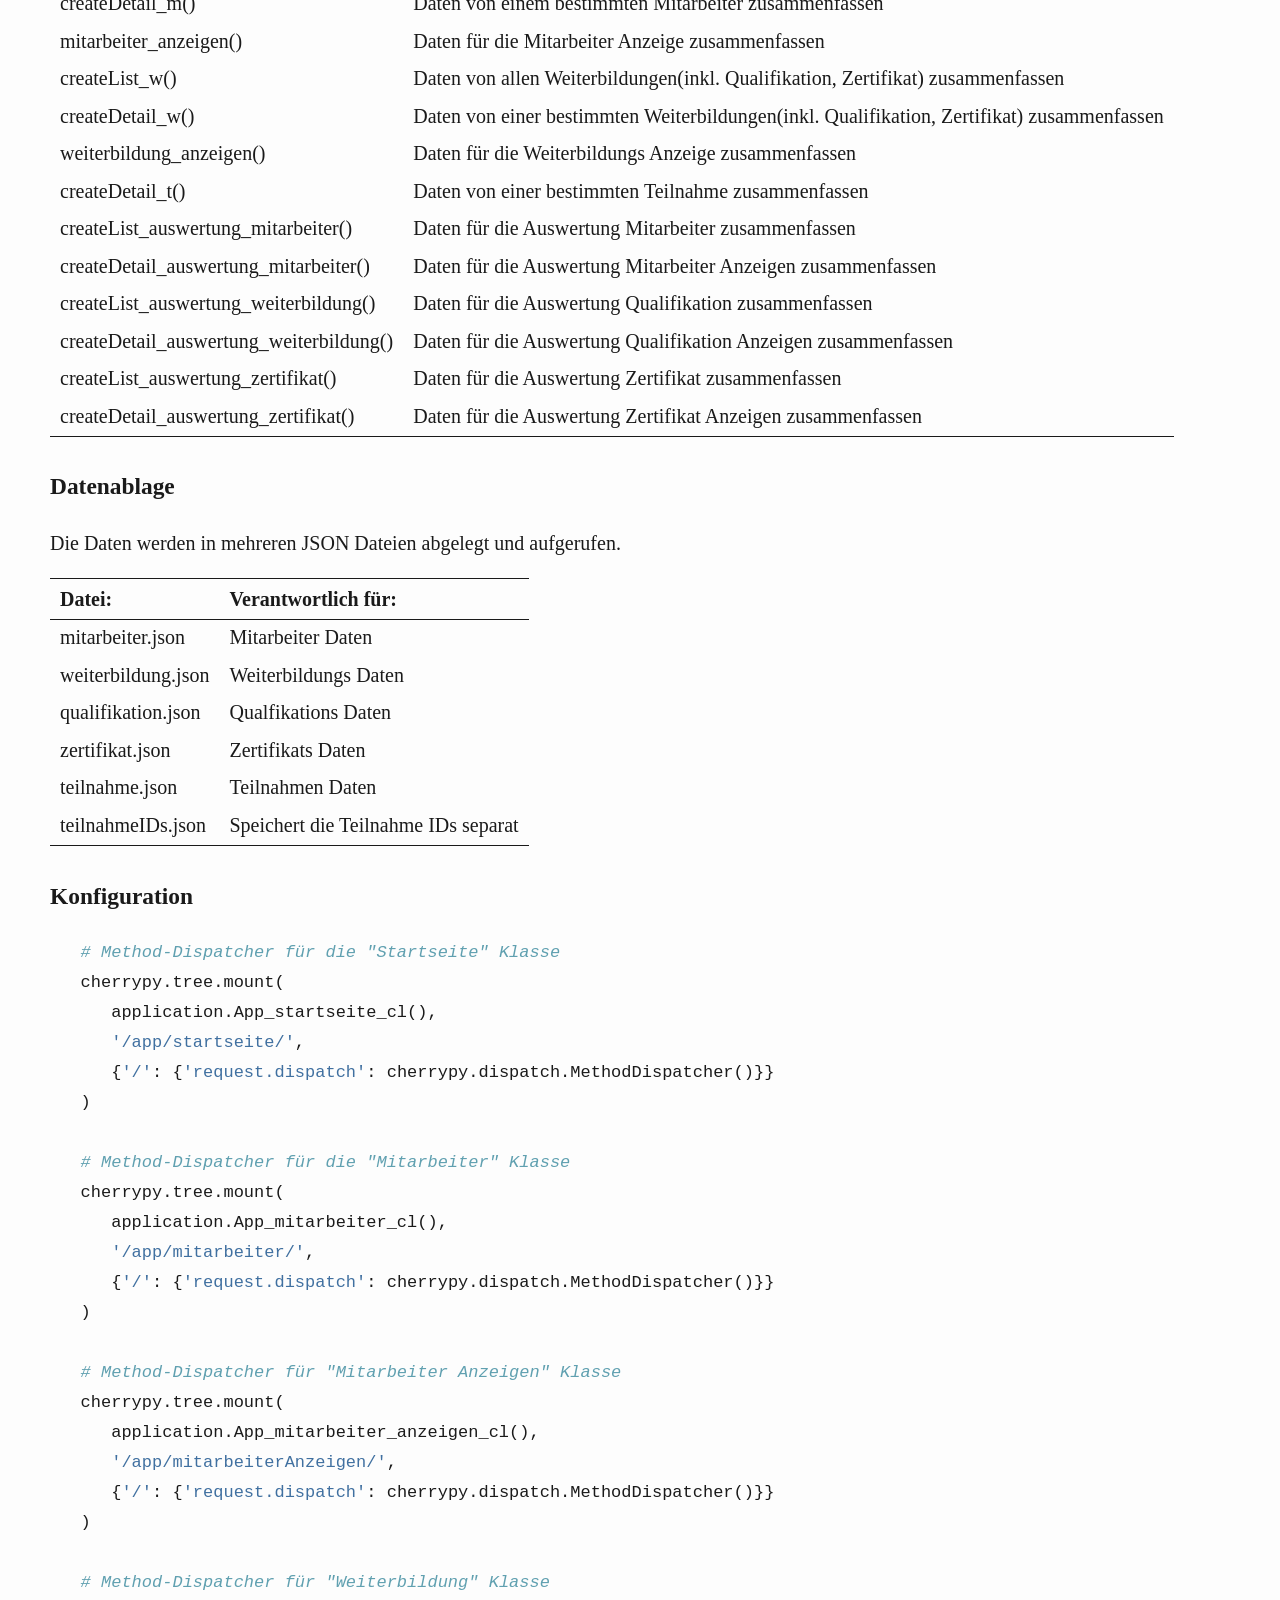
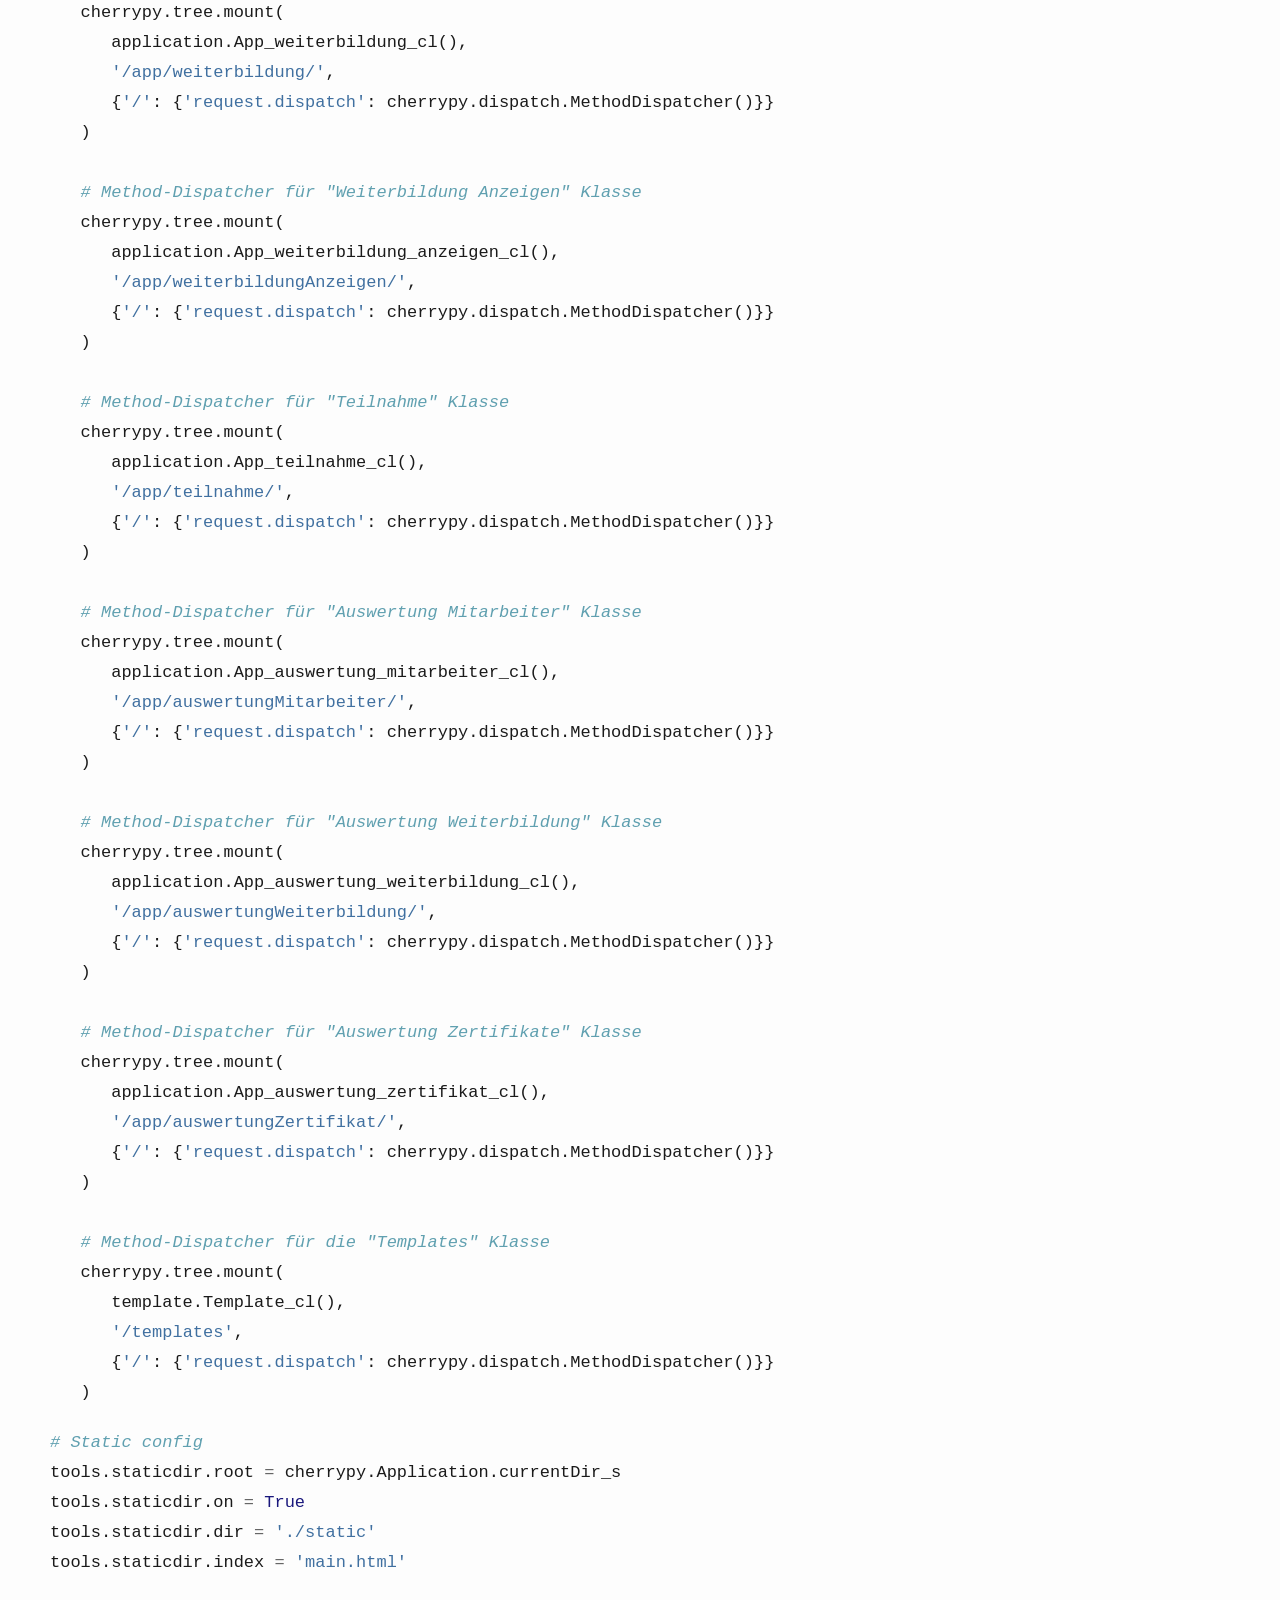
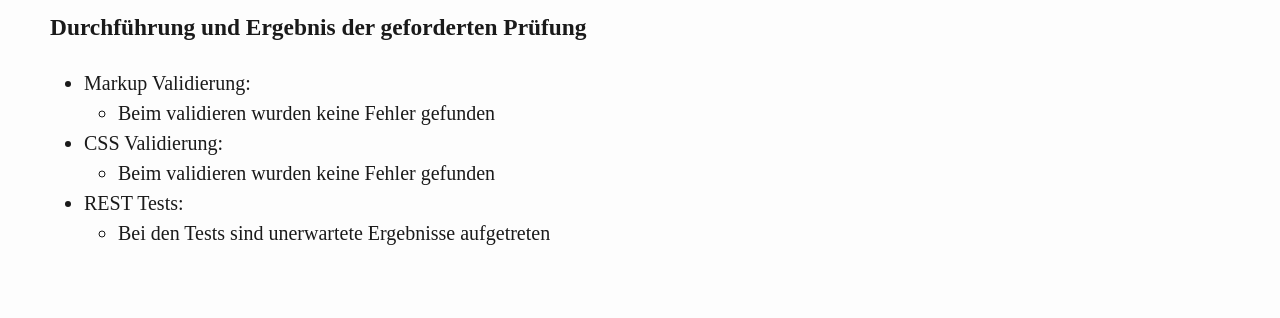
==== commit 18d2436d: "Doku fertig" ====
--- a/Praktikum-3/mq_p3/doc/Doku.html
+++ b/Praktikum-3/mq_p3/doc/Doku.html
@@ -4,7 +4,7 @@
   <meta charset="utf-8" />
   <meta name="generator" content="pandoc" />
   <meta name="viewport" content="width=device-width, initial-scale=1.0, user-scalable=yes" />
-  <title>Doku</title>
+  <title>Dokumentation P3</title>
   <style>
     html {
       line-height: 1.5;
@@ -215,8 +215,7 @@
 <p><strong>Datum: 14.01.2021</strong></p>
 <p><strong>Team:</strong></p>
 <ul>
-<li><p>Kai Klaps, Matthias Wiese</p></li>
-<li><p>Marvin Schlitter, Tomas Kublickas</p></li>
+<li>Kai Klaps, Matthias Wiese, Marvin Schlitter</li>
 </ul>
 <h2 id="allgemeine-beschreibung">Allgemeine Beschreibung</h2>
 <h3 id="aufgabe-der-anwendung">Aufgabe der Anwendung</h3>
@@ -233,18 +232,26 @@
 <p>Hierbei handelt es sich um das eigentliche, zu startende Program des Servers.</p>
 <h3 id="application.py">application.py</h3>
 <p>Ist für die Verwaltung des Datenverkehrs zuständig</p>
-<h4 id="allgemeine-funktionen">Allgemeine Funktionen:</h4>
+<h4 id="funktionen-für-startseite">Funktionen für Startseite:</h4>
 <table>
 <thead>
 <tr class="header">
-<th style="text-align: left;">Funktion</th>
-<th style="text-align: left;">Zweck</th>
+<th style="text-align: left;">Funktion:</th>
+<th style="text-align: left;">Zweck:</th>
 </tr>
 </thead>
 <tbody>
 <tr class="odd">
 <td style="text-align: left;">init(self)</td>
 <td style="text-align: left;">Legt “database” und “view_o” an</td>
+</tr>
+<tr class="even">
+<td style="text-align: left;">GET()</td>
+<td style="text-align: left;">Daten anfordern</td>
+</tr>
+<tr class="odd">
+<td style="text-align: left;">getAllData()</td>
+<td style="text-align: left;">Alle Daten für die Startseite aus Datenbank holen</td>
 </tr>
 </tbody>
 </table>
@@ -252,8 +259,8 @@
 <table>
 <thead>
 <tr class="header">
-<th style="text-align: left;">Funktion</th>
-<th style="text-align: left;">Zweck</th>
+<th style="text-align: left;">Funktion:</th>
+<th style="text-align: left;">Zweck:</th>
 </tr>
 </thead>
 <tbody>
@@ -281,14 +288,18 @@
 <td style="text-align: left;">getDetail_m()</td>
 <td style="text-align: left;">Daten eines bestimmten Mitarbeiters anfordern</td>
 </tr>
+<tr class="odd">
+<td style="text-align: left;">get_mitarbeiter_anzeigen()</td>
+<td style="text-align: left;">Daten auslesen für die Mitarbeiter Anzeige</td>
+</tr>
 </tbody>
 </table>
-<h4 id="funktionen-für-die-pflege-der-weiterbildungen-inkl.-qualifikation-zertifikat">Funktionen für die Pflege der Weiterbildungen (inkl. Qualifikation, Zertifikat):</h4>
+<h4 id="funktionen-für-die-weiterbildungen-inkl.-qualifikation-zertifikat">Funktionen für die Weiterbildungen (inkl. Qualifikation, Zertifikat):</h4>
 <table>
 <thead>
 <tr class="header">
-<th style="text-align: left;">Funktion</th>
-<th style="text-align: left;">Zweck</th>
+<th style="text-align: left;">Funktion:</th>
+<th style="text-align: left;">Zweck:</th>
 </tr>
 </thead>
 <tbody>
@@ -315,6 +326,10 @@
 <tr class="even">
 <td style="text-align: left;">getDetail_w()</td>
 <td style="text-align: left;">Daten einer bestimmten Weiterbildung anfordern</td>
+</tr>
+<tr class="odd">
+<td style="text-align: left;">get_weiterbildung_anzeigen()</td>
+<td style="text-align: left;">Daten auslesen für die Weiterbildungs Anzeige</td>
 </tr>
 </tbody>
 </table>
@@ -322,8 +337,8 @@
 <table>
 <thead>
 <tr class="header">
-<th style="text-align: left;">Funktion</th>
-<th style="text-align: left;">Zweck</th>
+<th style="text-align: left;">Funktion:</th>
+<th style="text-align: left;">Zweck:</th>
 </tr>
 </thead>
 <tbody>
@@ -343,14 +358,26 @@
 <td style="text-align: left;">DELETE()</td>
 <td style="text-align: left;">Daten löschen</td>
 </tr>
+<tr class="odd">
+<td style="text-align: left;">getList_w()</td>
+<td style="text-align: left;">Alle Weiterbildungsdaten anfordern</td>
+</tr>
+<tr class="even">
+<td style="text-align: left;">getDetail_mt()</td>
+<td style="text-align: left;">Daten auslesen für die Teilnahme Mitarbeiter Anzeige</td>
+</tr>
+<tr class="odd">
+<td style="text-align: left;">getDetail_wt()</td>
+<td style="text-align: left;">Daten auslesen für die Teilnahme Weiterbildung Anzeige</td>
+</tr>
 </tbody>
 </table>
-<h4 id="funktionen-für-die-auswertung">Funktionen für die Auswertung:</h4>
+<h4 id="funktionen-für-die-auswertung-jeweils-für-mitarbeiter-weiterbildung-zertifikat">Funktionen für die Auswertung (jeweils für Mitarbeiter, Weiterbildung, Zertifikat):</h4>
 <table>
 <thead>
 <tr class="header">
-<th style="text-align: left;">Funktion</th>
-<th style="text-align: left;">Zweck</th>
+<th style="text-align: left;">Funktion:</th>
+<th style="text-align: left;">Zweck:</th>
 </tr>
 </thead>
 <tbody>
@@ -369,17 +396,25 @@
 <tr class="even">
 <td style="text-align: left;">DELETE()</td>
 <td style="text-align: left;">Daten löschen</td>
+</tr>
+<tr class="odd">
+<td style="text-align: left;">getList_auswertung()</td>
+<td style="text-align: left;">Anforderung der Liste aller Daten</td>
+</tr>
+<tr class="even">
+<td style="text-align: left;">getDetail_auswertung()</td>
+<td style="text-align: left;">Anforderung eines Details</td>
 </tr>
 </tbody>
 </table>
 <h3 id="database.py">database.py</h3>
-<p>Die Datenbank ist ausschließlich für die Verwaltung der Daten zuständig.</p>
+<p>Die database.py ist ausschließlich für die Verwaltung der Daten zuständig.</p>
 <h4 id="funktionen-der-datenbank">Funktionen der Datenbank:</h4>
 <table>
 <thead>
 <tr class="header">
-<th style="text-align: left;">Funktion</th>
-<th style="text-align: left;">Zweck</th>
+<th style="text-align: left;">Funktion:</th>
+<th style="text-align: left;">Zweck:</th>
 </tr>
 </thead>
 <tbody>
@@ -526,46 +561,184 @@
 <tr class="even">
 <td style="text-align: left;">saveData_teilnahmeIDs()</td>
 <td style="text-align: left;">Schreibt die Daten in die JSON Datei</td>
+</tr>
+</tbody>
+</table>
+<h3 id="view.py">view.py</h3>
+<p>Die View.py ist für die Zusammenstellung von Daten für die verschiedenen Templates zuständig.</p>
+<h4 id="funktionen-der-view">Funktionen der View:</h4>
+<table>
+<thead>
+<tr class="header">
+<th style="text-align: left;">Funktion:</th>
+<th style="text-align: left;">Zweck:</th>
+</tr>
+</thead>
+<tbody>
+<tr class="odd">
+<td style="text-align: left;">createStartseite()</td>
+<td style="text-align: left;">Daten für die Startseite zusammenfassen</td>
+</tr>
+<tr class="even">
+<td style="text-align: left;">createList_m()</td>
+<td style="text-align: left;">Daten von allen Mitarbeitern zusammenfassen</td>
+</tr>
+<tr class="odd">
+<td style="text-align: left;">createDetail_m()</td>
+<td style="text-align: left;">Daten von einem bestimmten Mitarbeiter zusammenfassen</td>
+</tr>
+<tr class="even">
+<td style="text-align: left;">mitarbeiter_anzeigen()</td>
+<td style="text-align: left;">Daten für die Mitarbeiter Anzeige zusammenfassen</td>
+</tr>
+<tr class="odd">
+<td style="text-align: left;">createList_w()</td>
+<td style="text-align: left;">Daten von allen Weiterbildungen(inkl. Qualifikation, Zertifikat) zusammenfassen</td>
+</tr>
+<tr class="even">
+<td style="text-align: left;">createDetail_w()</td>
+<td style="text-align: left;">Daten von einer bestimmten Weiterbildungen(inkl. Qualifikation, Zertifikat) zusammenfassen</td>
+</tr>
+<tr class="odd">
+<td style="text-align: left;">weiterbildung_anzeigen()</td>
+<td style="text-align: left;">Daten für die Weiterbildungs Anzeige zusammenfassen</td>
+</tr>
+<tr class="even">
+<td style="text-align: left;">createDetail_t()</td>
+<td style="text-align: left;">Daten von einer bestimmten Teilnahme zusammenfassen</td>
+</tr>
+<tr class="odd">
+<td style="text-align: left;">createList_auswertung_mitarbeiter()</td>
+<td style="text-align: left;">Daten für die Auswertung Mitarbeiter zusammenfassen</td>
+</tr>
+<tr class="even">
+<td style="text-align: left;">createDetail_auswertung_mitarbeiter()</td>
+<td style="text-align: left;">Daten für die Auswertung Mitarbeiter Anzeigen zusammenfassen</td>
+</tr>
+<tr class="odd">
+<td style="text-align: left;">createList_auswertung_weiterbildung()</td>
+<td style="text-align: left;">Daten für die Auswertung Qualifikation zusammenfassen</td>
+</tr>
+<tr class="even">
+<td style="text-align: left;">createDetail_auswertung_weiterbildung()</td>
+<td style="text-align: left;">Daten für die Auswertung Qualifikation Anzeigen zusammenfassen</td>
+</tr>
+<tr class="odd">
+<td style="text-align: left;">createList_auswertung_zertifikat()</td>
+<td style="text-align: left;">Daten für die Auswertung Zertifikat zusammenfassen</td>
+</tr>
+<tr class="even">
+<td style="text-align: left;">createDetail_auswertung_zertifikat()</td>
+<td style="text-align: left;">Daten für die Auswertung Zertifikat Anzeigen zusammenfassen</td>
 </tr>
 </tbody>
 </table>
 <h3 id="datenablage">Datenablage</h3>
-<p>Die Daten werden in mehreren JSON Dateien abgelegt und aufgerufen. * mitarbeiter.json * weiterbildung.json * teilnahme.json * teilnahmeIDs.json * qualifikation.json * zertifikat.json</p>
+<p>Die Daten werden in mehreren JSON Dateien abgelegt und aufgerufen.</p>
+<table>
+<thead>
+<tr class="header">
+<th style="text-align: left;">Datei:</th>
+<th style="text-align: left;">Verantwortlich für:</th>
+</tr>
+</thead>
+<tbody>
+<tr class="odd">
+<td style="text-align: left;">mitarbeiter.json</td>
+<td style="text-align: left;">Mitarbeiter Daten</td>
+</tr>
+<tr class="even">
+<td style="text-align: left;">weiterbildung.json</td>
+<td style="text-align: left;">Weiterbildungs Daten</td>
+</tr>
+<tr class="odd">
+<td style="text-align: left;">qualifikation.json</td>
+<td style="text-align: left;">Qualfikations Daten</td>
+</tr>
+<tr class="even">
+<td style="text-align: left;">zertifikat.json</td>
+<td style="text-align: left;">Zertifikats Daten</td>
+</tr>
+<tr class="odd">
+<td style="text-align: left;">teilnahme.json</td>
+<td style="text-align: left;">Teilnahmen Daten</td>
+</tr>
+<tr class="even">
+<td style="text-align: left;">teilnahmeIDs.json</td>
+<td style="text-align: left;">Speichert die Teilnahme IDs separat</td>
+</tr>
+</tbody>
+</table>
 <h3 id="konfiguration">Konfiguration</h3>
-<div class="sourceCode" id="cb1"><pre class="sourceCode python"><code class="sourceCode python"><span id="cb1-1"><a href="#cb1-1" aria-hidden="true" tabindex="-1"></a>   <span class="co"># Method-Dispatcher für &quot;Mitarbeiter&quot;</span></span>
+<div class="sourceCode" id="cb1"><pre class="sourceCode python"><code class="sourceCode python"><span id="cb1-1"><a href="#cb1-1" aria-hidden="true" tabindex="-1"></a>   <span class="co"># Method-Dispatcher für die &quot;Startseite&quot; Klasse</span></span>
 <span id="cb1-2"><a href="#cb1-2" aria-hidden="true" tabindex="-1"></a>   cherrypy.tree.mount(</span>
-<span id="cb1-3"><a href="#cb1-3" aria-hidden="true" tabindex="-1"></a>      application.App_mitarbeiter_cl(),</span>
-<span id="cb1-4"><a href="#cb1-4" aria-hidden="true" tabindex="-1"></a>      <span class="st">&#39;/app/mitarbeiter/&#39;</span>,</span>
+<span id="cb1-3"><a href="#cb1-3" aria-hidden="true" tabindex="-1"></a>      application.App_startseite_cl(),</span>
+<span id="cb1-4"><a href="#cb1-4" aria-hidden="true" tabindex="-1"></a>      <span class="st">&#39;/app/startseite/&#39;</span>,</span>
 <span id="cb1-5"><a href="#cb1-5" aria-hidden="true" tabindex="-1"></a>      {<span class="st">&#39;/&#39;</span>: {<span class="st">&#39;request.dispatch&#39;</span>: cherrypy.dispatch.MethodDispatcher()}}</span>
 <span id="cb1-6"><a href="#cb1-6" aria-hidden="true" tabindex="-1"></a>   )</span>
 <span id="cb1-7"><a href="#cb1-7" aria-hidden="true" tabindex="-1"></a></span>
-<span id="cb1-8"><a href="#cb1-8" aria-hidden="true" tabindex="-1"></a>   <span class="co"># Method-Dispatcher für &quot;Weiterbildung&quot;</span></span>
+<span id="cb1-8"><a href="#cb1-8" aria-hidden="true" tabindex="-1"></a>   <span class="co"># Method-Dispatcher für die &quot;Mitarbeiter&quot; Klasse</span></span>
 <span id="cb1-9"><a href="#cb1-9" aria-hidden="true" tabindex="-1"></a>   cherrypy.tree.mount(</span>
-<span id="cb1-10"><a href="#cb1-10" aria-hidden="true" tabindex="-1"></a>      application.App_weiterbildung_cl(),</span>
-<span id="cb1-11"><a href="#cb1-11" aria-hidden="true" tabindex="-1"></a>      <span class="st">&#39;/app/weiterbildung/&#39;</span>,</span>
+<span id="cb1-10"><a href="#cb1-10" aria-hidden="true" tabindex="-1"></a>      application.App_mitarbeiter_cl(),</span>
+<span id="cb1-11"><a href="#cb1-11" aria-hidden="true" tabindex="-1"></a>      <span class="st">&#39;/app/mitarbeiter/&#39;</span>,</span>
 <span id="cb1-12"><a href="#cb1-12" aria-hidden="true" tabindex="-1"></a>      {<span class="st">&#39;/&#39;</span>: {<span class="st">&#39;request.dispatch&#39;</span>: cherrypy.dispatch.MethodDispatcher()}}</span>
-<span id="cb1-13"><a href="#cb1-13" aria-hidden="true" tabindex="-1"></a>   )       </span>
+<span id="cb1-13"><a href="#cb1-13" aria-hidden="true" tabindex="-1"></a>   )</span>
 <span id="cb1-14"><a href="#cb1-14" aria-hidden="true" tabindex="-1"></a></span>
-<span id="cb1-15"><a href="#cb1-15" aria-hidden="true" tabindex="-1"></a>   <span class="co"># Method-Dispatcher für &quot;Auswertung&quot;</span></span>
+<span id="cb1-15"><a href="#cb1-15" aria-hidden="true" tabindex="-1"></a>   <span class="co"># Method-Dispatcher für &quot;Mitarbeiter Anzeigen&quot; Klasse</span></span>
 <span id="cb1-16"><a href="#cb1-16" aria-hidden="true" tabindex="-1"></a>   cherrypy.tree.mount(</span>
-<span id="cb1-17"><a href="#cb1-17" aria-hidden="true" tabindex="-1"></a>      application.App_auswertung_cl(),</span>
-<span id="cb1-18"><a href="#cb1-18" aria-hidden="true" tabindex="-1"></a>      <span class="st">&#39;/app/auswertung/&#39;</span>,</span>
+<span id="cb1-17"><a href="#cb1-17" aria-hidden="true" tabindex="-1"></a>      application.App_mitarbeiter_anzeigen_cl(),</span>
+<span id="cb1-18"><a href="#cb1-18" aria-hidden="true" tabindex="-1"></a>      <span class="st">&#39;/app/mitarbeiterAnzeigen/&#39;</span>,</span>
 <span id="cb1-19"><a href="#cb1-19" aria-hidden="true" tabindex="-1"></a>      {<span class="st">&#39;/&#39;</span>: {<span class="st">&#39;request.dispatch&#39;</span>: cherrypy.dispatch.MethodDispatcher()}}</span>
-<span id="cb1-20"><a href="#cb1-20" aria-hidden="true" tabindex="-1"></a>   ) </span>
+<span id="cb1-20"><a href="#cb1-20" aria-hidden="true" tabindex="-1"></a>   )</span>
 <span id="cb1-21"><a href="#cb1-21" aria-hidden="true" tabindex="-1"></a></span>
-<span id="cb1-22"><a href="#cb1-22" aria-hidden="true" tabindex="-1"></a>   <span class="co"># Eintrag: Method-Dispatcher für &quot;Auswertung Zertifikate&quot;</span></span>
+<span id="cb1-22"><a href="#cb1-22" aria-hidden="true" tabindex="-1"></a>   <span class="co"># Method-Dispatcher für &quot;Weiterbildung&quot; Klasse</span></span>
 <span id="cb1-23"><a href="#cb1-23" aria-hidden="true" tabindex="-1"></a>   cherrypy.tree.mount(</span>
-<span id="cb1-24"><a href="#cb1-24" aria-hidden="true" tabindex="-1"></a>      application.App_auswertung_zertifikat_cl(),</span>
-<span id="cb1-25"><a href="#cb1-25" aria-hidden="true" tabindex="-1"></a>      <span class="st">&#39;/app/auswertungZertifikat/&#39;</span>,</span>
+<span id="cb1-24"><a href="#cb1-24" aria-hidden="true" tabindex="-1"></a>      application.App_weiterbildung_cl(),</span>
+<span id="cb1-25"><a href="#cb1-25" aria-hidden="true" tabindex="-1"></a>      <span class="st">&#39;/app/weiterbildung/&#39;</span>,</span>
 <span id="cb1-26"><a href="#cb1-26" aria-hidden="true" tabindex="-1"></a>      {<span class="st">&#39;/&#39;</span>: {<span class="st">&#39;request.dispatch&#39;</span>: cherrypy.dispatch.MethodDispatcher()}}</span>
-<span id="cb1-27"><a href="#cb1-27" aria-hidden="true" tabindex="-1"></a>   ) </span>
+<span id="cb1-27"><a href="#cb1-27" aria-hidden="true" tabindex="-1"></a>   )</span>
 <span id="cb1-28"><a href="#cb1-28" aria-hidden="true" tabindex="-1"></a></span>
-<span id="cb1-29"><a href="#cb1-29" aria-hidden="true" tabindex="-1"></a>   <span class="co"># Method-Dispatcher für &quot;Templates&quot;</span></span>
+<span id="cb1-29"><a href="#cb1-29" aria-hidden="true" tabindex="-1"></a>   <span class="co"># Method-Dispatcher für &quot;Weiterbildung Anzeigen&quot; Klasse</span></span>
 <span id="cb1-30"><a href="#cb1-30" aria-hidden="true" tabindex="-1"></a>   cherrypy.tree.mount(</span>
-<span id="cb1-31"><a href="#cb1-31" aria-hidden="true" tabindex="-1"></a>      template.Template_cl(),</span>
-<span id="cb1-32"><a href="#cb1-32" aria-hidden="true" tabindex="-1"></a>      <span class="st">&#39;/templates&#39;</span>,</span>
+<span id="cb1-31"><a href="#cb1-31" aria-hidden="true" tabindex="-1"></a>      application.App_weiterbildung_anzeigen_cl(),</span>
+<span id="cb1-32"><a href="#cb1-32" aria-hidden="true" tabindex="-1"></a>      <span class="st">&#39;/app/weiterbildungAnzeigen/&#39;</span>,</span>
 <span id="cb1-33"><a href="#cb1-33" aria-hidden="true" tabindex="-1"></a>      {<span class="st">&#39;/&#39;</span>: {<span class="st">&#39;request.dispatch&#39;</span>: cherrypy.dispatch.MethodDispatcher()}}</span>
-<span id="cb1-34"><a href="#cb1-34" aria-hidden="true" tabindex="-1"></a>   )</span></code></pre></div>
+<span id="cb1-34"><a href="#cb1-34" aria-hidden="true" tabindex="-1"></a>   )</span>
+<span id="cb1-35"><a href="#cb1-35" aria-hidden="true" tabindex="-1"></a></span>
+<span id="cb1-36"><a href="#cb1-36" aria-hidden="true" tabindex="-1"></a>   <span class="co"># Method-Dispatcher für &quot;Teilnahme&quot; Klasse</span></span>
+<span id="cb1-37"><a href="#cb1-37" aria-hidden="true" tabindex="-1"></a>   cherrypy.tree.mount(</span>
+<span id="cb1-38"><a href="#cb1-38" aria-hidden="true" tabindex="-1"></a>      application.App_teilnahme_cl(),</span>
+<span id="cb1-39"><a href="#cb1-39" aria-hidden="true" tabindex="-1"></a>      <span class="st">&#39;/app/teilnahme/&#39;</span>,</span>
+<span id="cb1-40"><a href="#cb1-40" aria-hidden="true" tabindex="-1"></a>      {<span class="st">&#39;/&#39;</span>: {<span class="st">&#39;request.dispatch&#39;</span>: cherrypy.dispatch.MethodDispatcher()}}</span>
+<span id="cb1-41"><a href="#cb1-41" aria-hidden="true" tabindex="-1"></a>   )     </span>
+<span id="cb1-42"><a href="#cb1-42" aria-hidden="true" tabindex="-1"></a></span>
+<span id="cb1-43"><a href="#cb1-43" aria-hidden="true" tabindex="-1"></a>   <span class="co"># Method-Dispatcher für &quot;Auswertung Mitarbeiter&quot; Klasse</span></span>
+<span id="cb1-44"><a href="#cb1-44" aria-hidden="true" tabindex="-1"></a>   cherrypy.tree.mount(</span>
+<span id="cb1-45"><a href="#cb1-45" aria-hidden="true" tabindex="-1"></a>      application.App_auswertung_mitarbeiter_cl(),</span>
+<span id="cb1-46"><a href="#cb1-46" aria-hidden="true" tabindex="-1"></a>      <span class="st">&#39;/app/auswertungMitarbeiter/&#39;</span>,</span>
+<span id="cb1-47"><a href="#cb1-47" aria-hidden="true" tabindex="-1"></a>      {<span class="st">&#39;/&#39;</span>: {<span class="st">&#39;request.dispatch&#39;</span>: cherrypy.dispatch.MethodDispatcher()}}</span>
+<span id="cb1-48"><a href="#cb1-48" aria-hidden="true" tabindex="-1"></a>   ) </span>
+<span id="cb1-49"><a href="#cb1-49" aria-hidden="true" tabindex="-1"></a></span>
+<span id="cb1-50"><a href="#cb1-50" aria-hidden="true" tabindex="-1"></a>   <span class="co"># Method-Dispatcher für &quot;Auswertung Weiterbildung&quot; Klasse</span></span>
+<span id="cb1-51"><a href="#cb1-51" aria-hidden="true" tabindex="-1"></a>   cherrypy.tree.mount(</span>
+<span id="cb1-52"><a href="#cb1-52" aria-hidden="true" tabindex="-1"></a>      application.App_auswertung_weiterbildung_cl(),</span>
+<span id="cb1-53"><a href="#cb1-53" aria-hidden="true" tabindex="-1"></a>      <span class="st">&#39;/app/auswertungWeiterbildung/&#39;</span>,</span>
+<span id="cb1-54"><a href="#cb1-54" aria-hidden="true" tabindex="-1"></a>      {<span class="st">&#39;/&#39;</span>: {<span class="st">&#39;request.dispatch&#39;</span>: cherrypy.dispatch.MethodDispatcher()}}</span>
+<span id="cb1-55"><a href="#cb1-55" aria-hidden="true" tabindex="-1"></a>   ) </span>
+<span id="cb1-56"><a href="#cb1-56" aria-hidden="true" tabindex="-1"></a></span>
+<span id="cb1-57"><a href="#cb1-57" aria-hidden="true" tabindex="-1"></a>   <span class="co"># Method-Dispatcher für &quot;Auswertung Zertifikate&quot; Klasse</span></span>
+<span id="cb1-58"><a href="#cb1-58" aria-hidden="true" tabindex="-1"></a>   cherrypy.tree.mount(</span>
+<span id="cb1-59"><a href="#cb1-59" aria-hidden="true" tabindex="-1"></a>      application.App_auswertung_zertifikat_cl(),</span>
+<span id="cb1-60"><a href="#cb1-60" aria-hidden="true" tabindex="-1"></a>      <span class="st">&#39;/app/auswertungZertifikat/&#39;</span>,</span>
+<span id="cb1-61"><a href="#cb1-61" aria-hidden="true" tabindex="-1"></a>      {<span class="st">&#39;/&#39;</span>: {<span class="st">&#39;request.dispatch&#39;</span>: cherrypy.dispatch.MethodDispatcher()}}</span>
+<span id="cb1-62"><a href="#cb1-62" aria-hidden="true" tabindex="-1"></a>   ) </span>
+<span id="cb1-63"><a href="#cb1-63" aria-hidden="true" tabindex="-1"></a></span>
+<span id="cb1-64"><a href="#cb1-64" aria-hidden="true" tabindex="-1"></a>   <span class="co"># Method-Dispatcher für die &quot;Templates&quot; Klasse</span></span>
+<span id="cb1-65"><a href="#cb1-65" aria-hidden="true" tabindex="-1"></a>   cherrypy.tree.mount(</span>
+<span id="cb1-66"><a href="#cb1-66" aria-hidden="true" tabindex="-1"></a>      template.Template_cl(),</span>
+<span id="cb1-67"><a href="#cb1-67" aria-hidden="true" tabindex="-1"></a>      <span class="st">&#39;/templates&#39;</span>,</span>
+<span id="cb1-68"><a href="#cb1-68" aria-hidden="true" tabindex="-1"></a>      {<span class="st">&#39;/&#39;</span>: {<span class="st">&#39;request.dispatch&#39;</span>: cherrypy.dispatch.MethodDispatcher()}}</span>
+<span id="cb1-69"><a href="#cb1-69" aria-hidden="true" tabindex="-1"></a>   )</span></code></pre></div>
 <div class="sourceCode" id="cb2"><pre class="sourceCode python"><code class="sourceCode python"><span id="cb2-1"><a href="#cb2-1" aria-hidden="true" tabindex="-1"></a><span class="co"># Static config</span></span>
 <span id="cb2-2"><a href="#cb2-2" aria-hidden="true" tabindex="-1"></a>tools.staticdir.root <span class="op">=</span> cherrypy.Application.currentDir_s</span>
 <span id="cb2-3"><a href="#cb2-3" aria-hidden="true" tabindex="-1"></a>tools.staticdir.on <span class="op">=</span> <span class="va">True</span></span>
@@ -581,6 +754,10 @@
 <ul>
 <li>Beim validieren wurden keine Fehler gefunden</li>
 </ul></li>
+<li>REST Tests:
+<ul>
+<li>Bei den Tests sind unerwartete Ergebnisse aufgetreten</li>
+</ul></li>
 </ul>
 </body>
 </html>
